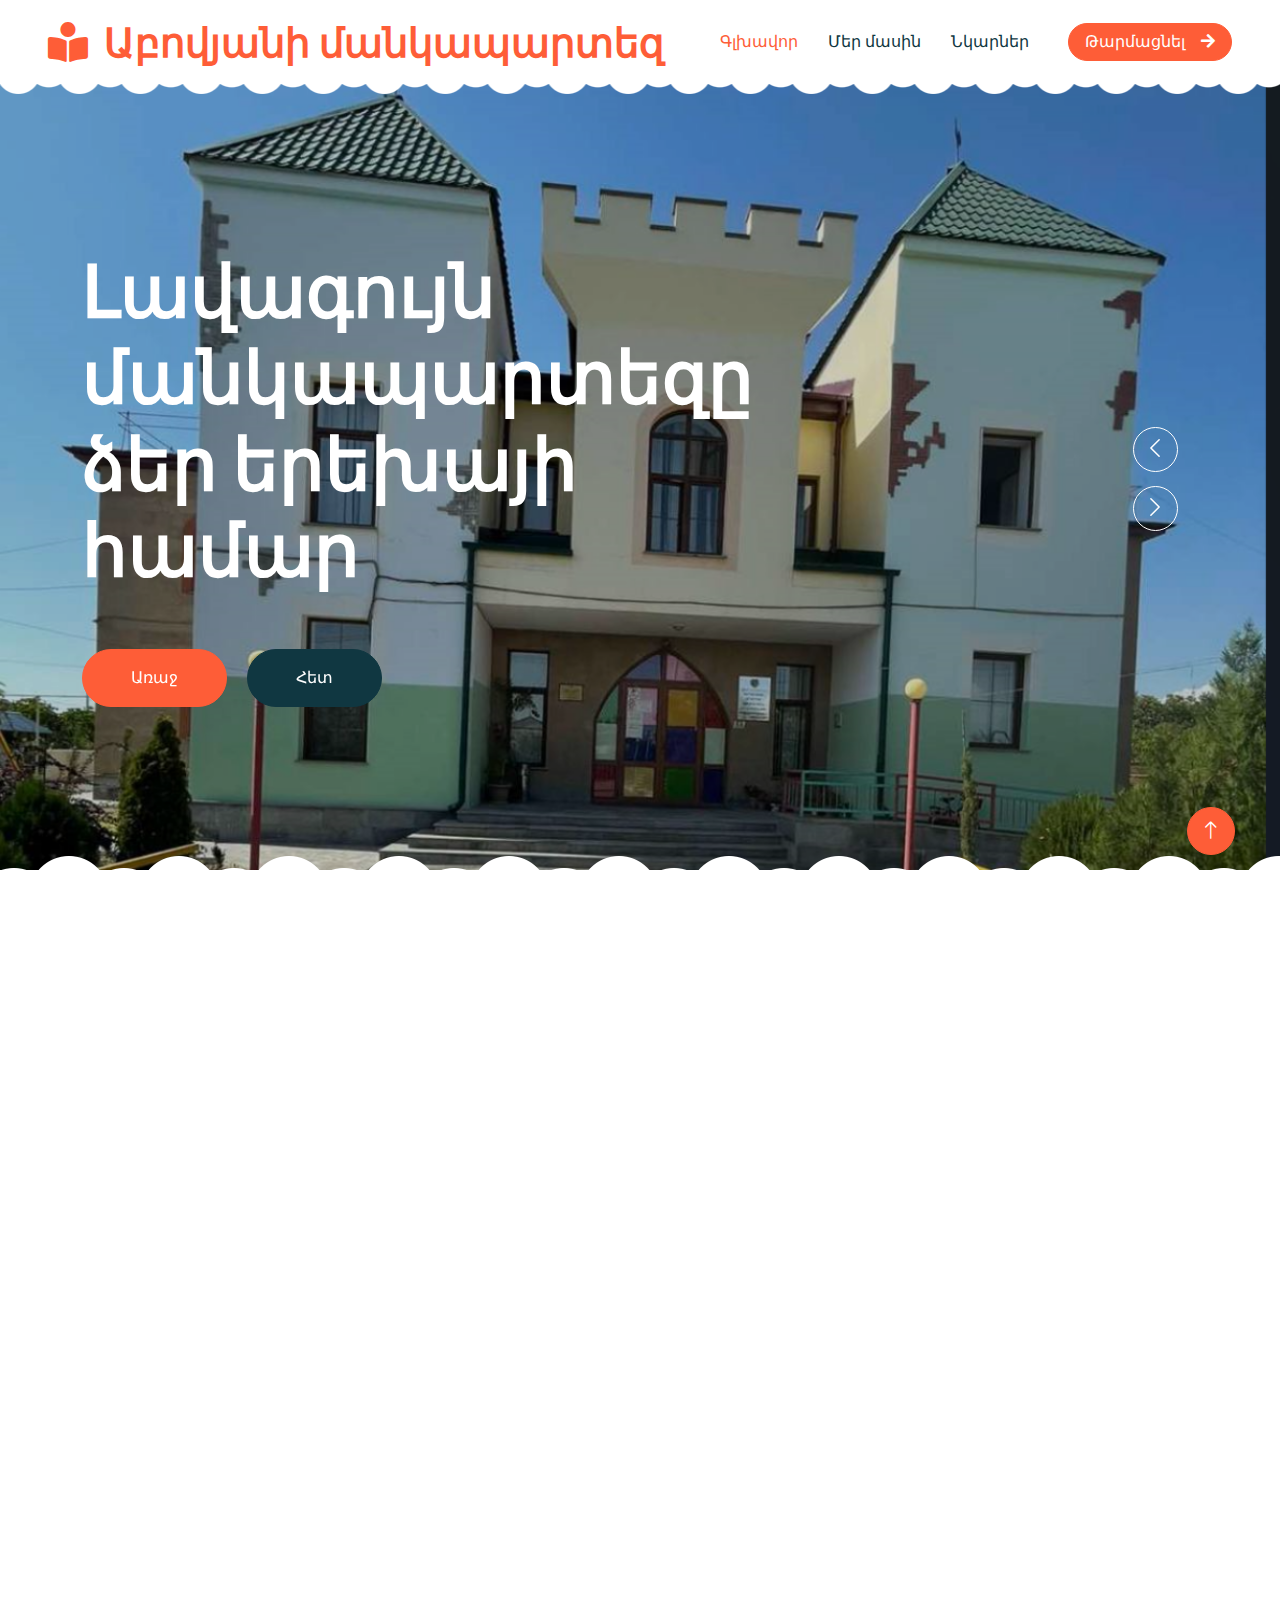
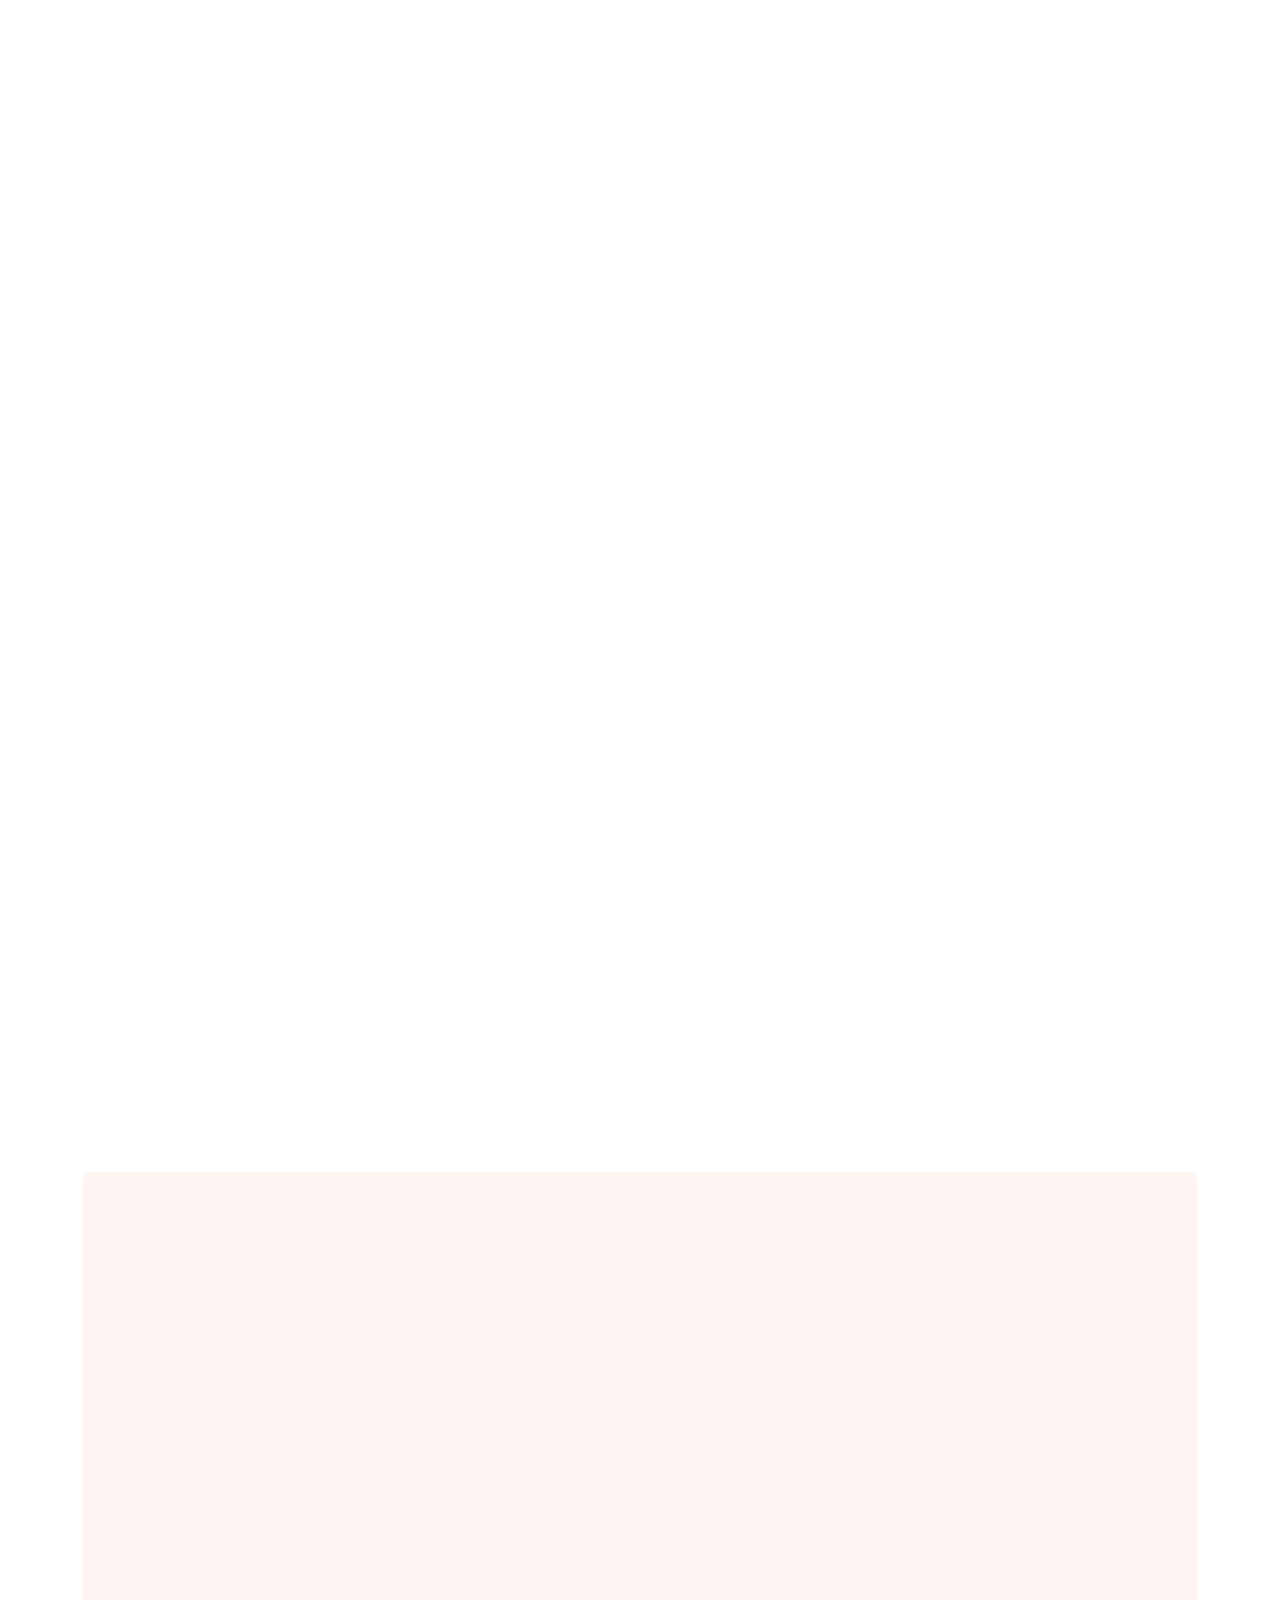
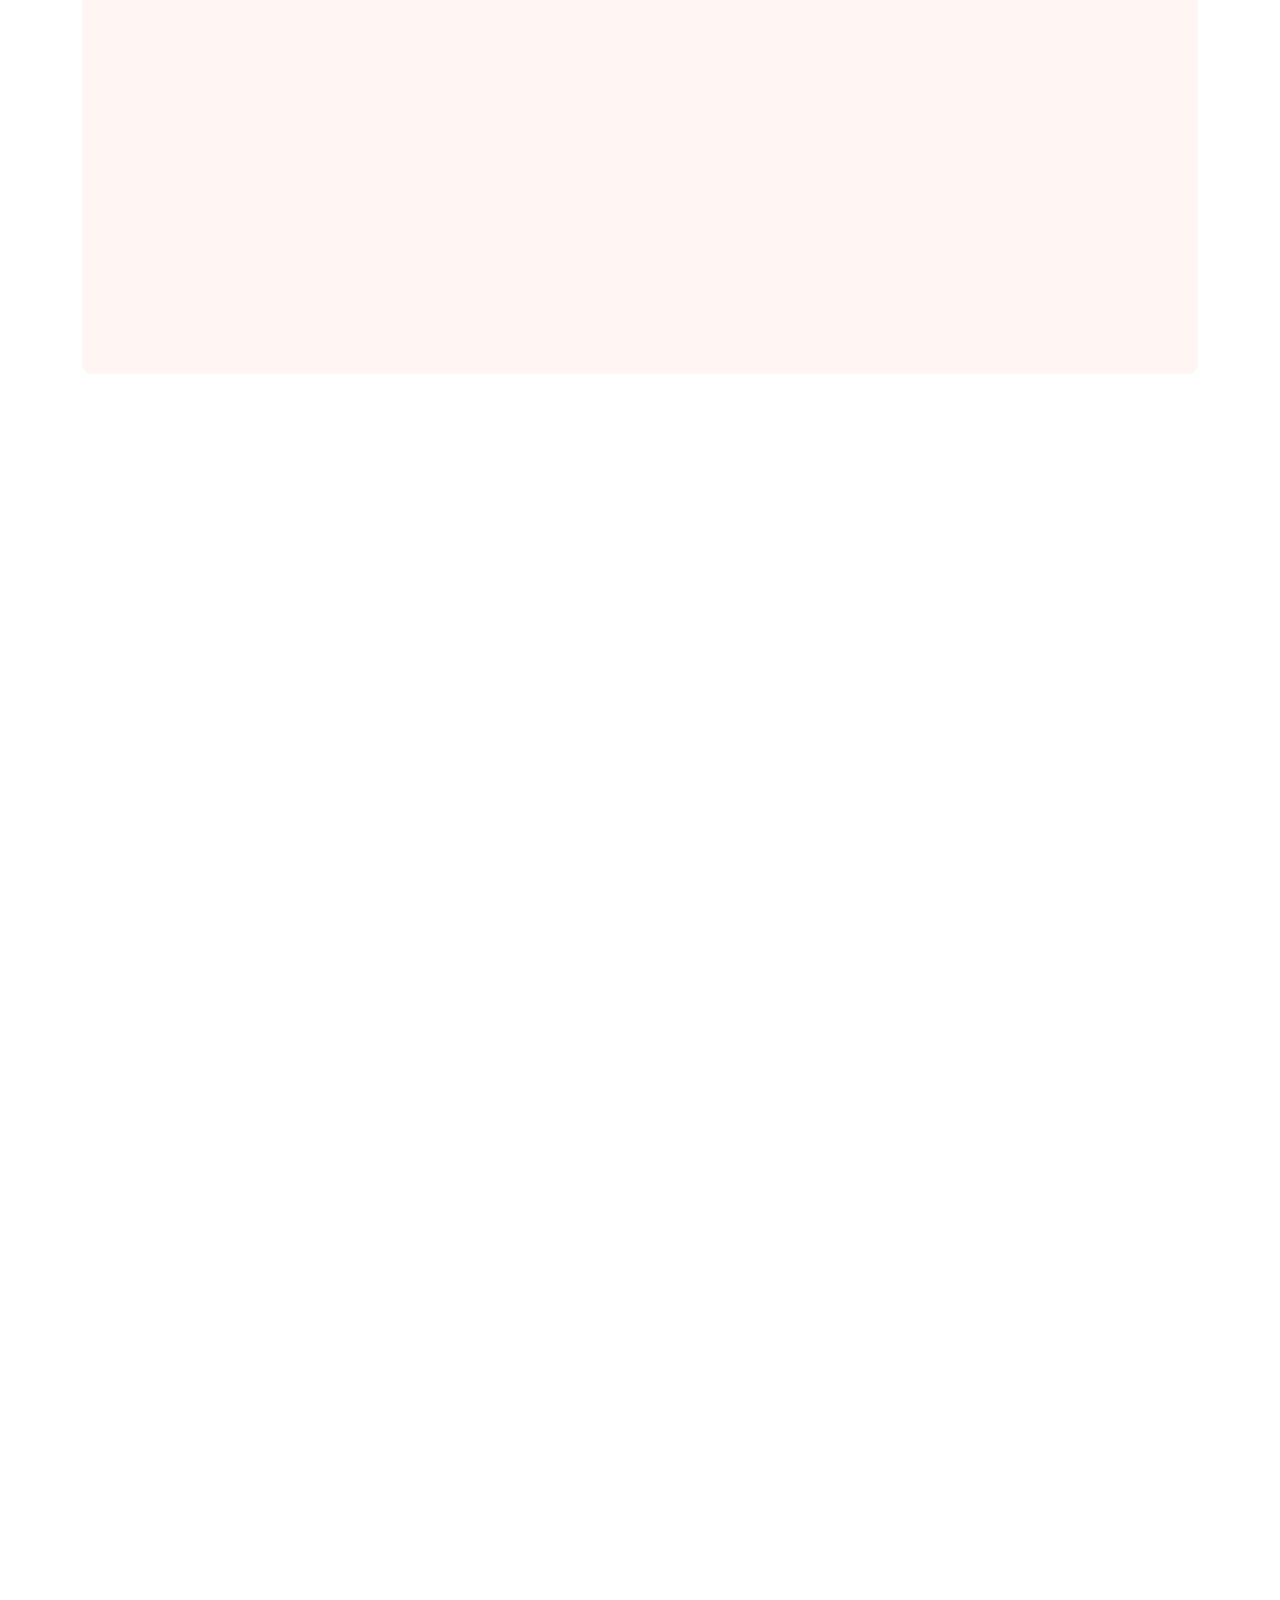
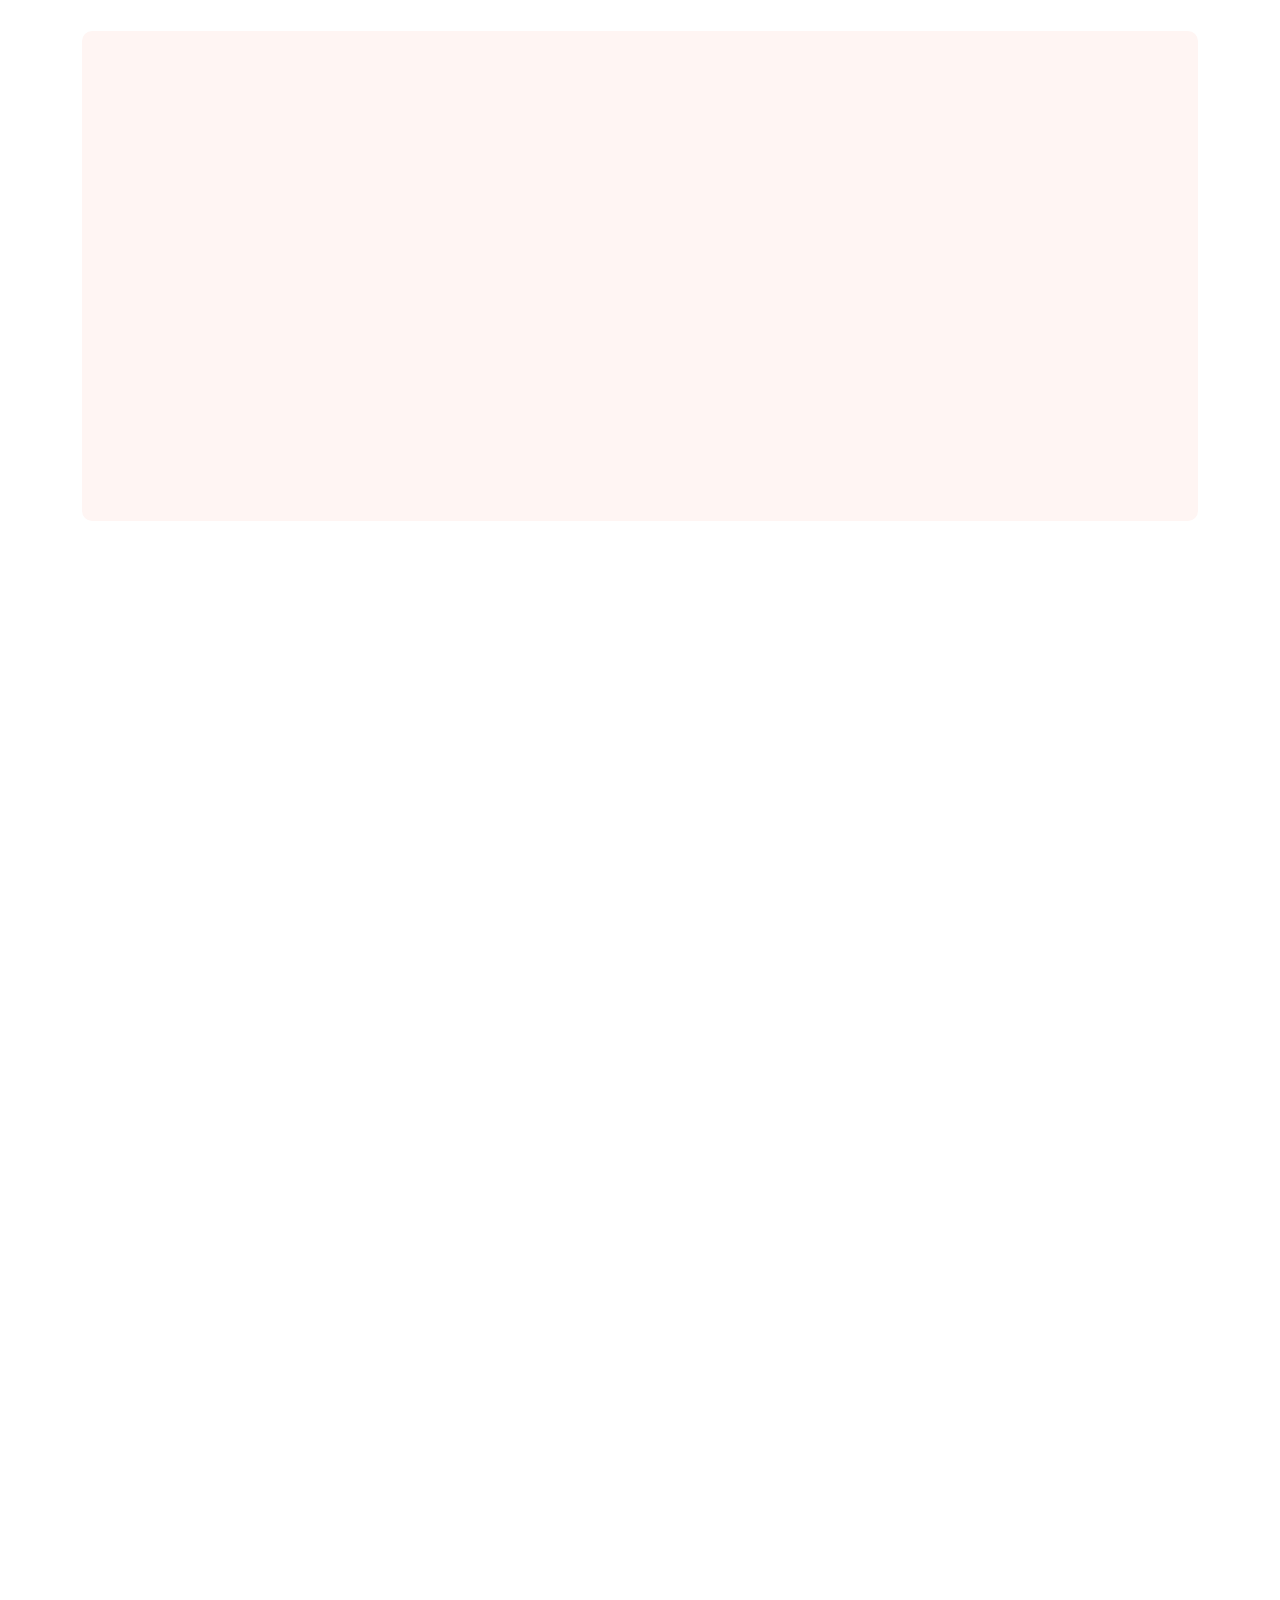
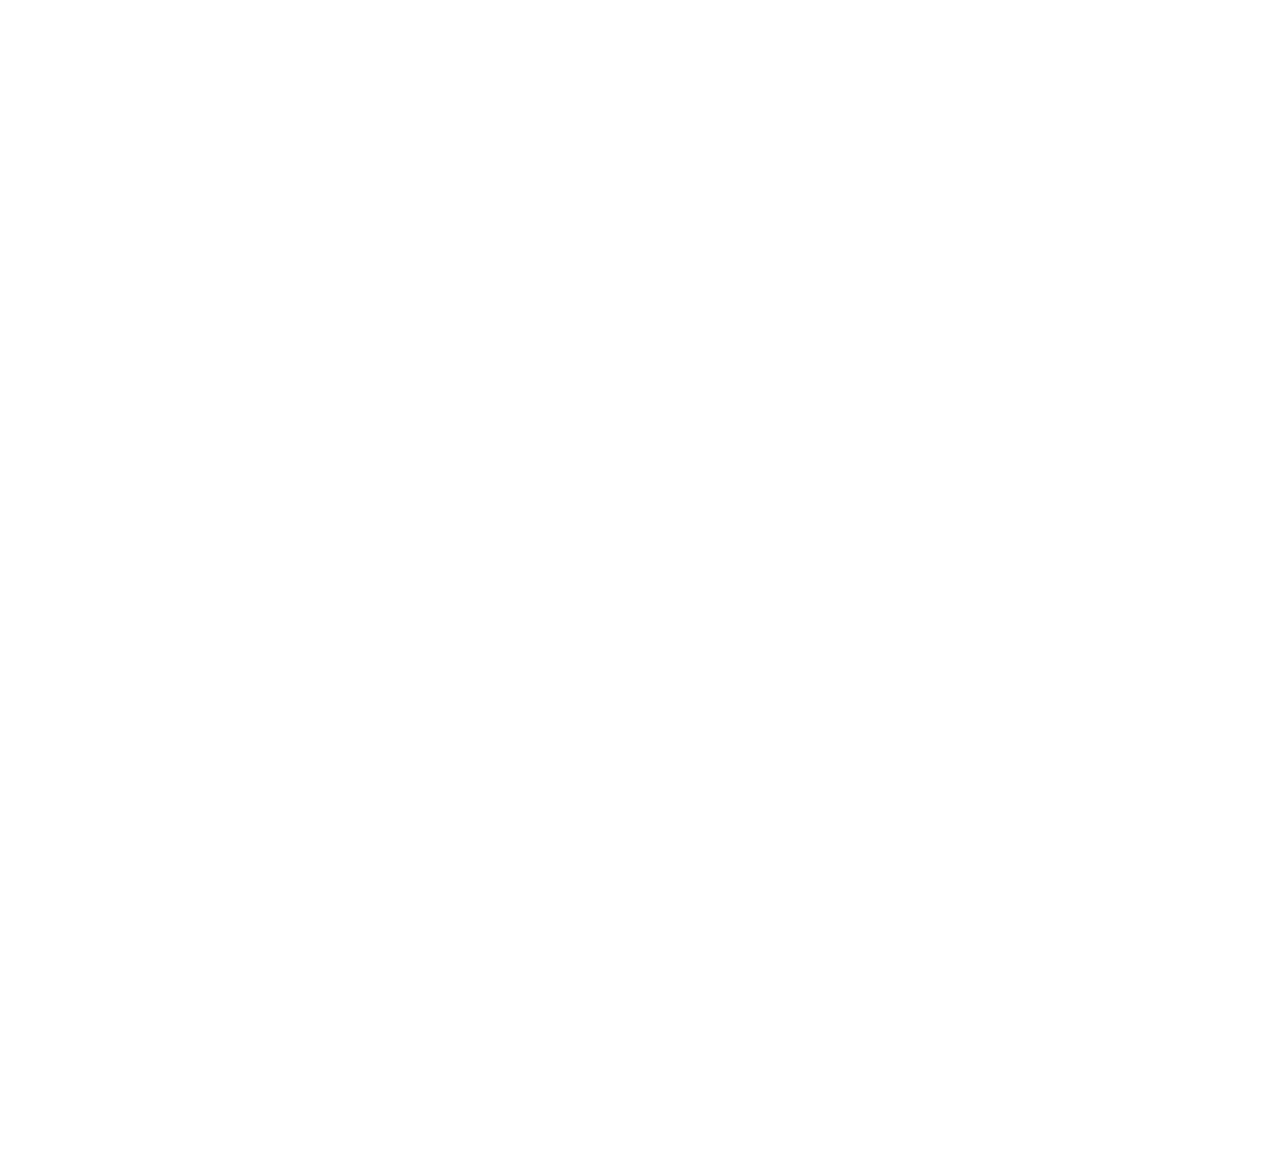
==== index.html @ fd216788 "abovyankindergarden" ====
<!DOCTYPE html>
<html lang="en">

<head>
    <meta charset="utf-8">
    <title>Գ.Աբովյանի մանկապարտեզ</title>
    <link rel="icon" href="./img/logo.jpg">
    <meta content="width=device-width, initial-scale=1.0" name="viewport">
    <meta content="" name="keywords">
    <meta content="" name="description">

    <!-- Favicon -->
    <link href="img/favicon.ico" rel="icon">

    <!-- Google Web Fonts -->
    <link rel="preconnect" href="https://fonts.googleapis.com">
    <link rel="preconnect" href="https://fonts.gstatic.com" crossorigin>
    <link href="https://fonts.googleapis.com/css2?family=Heebo:wght@400;500;600&family=Inter:wght@600&family=Lobster+Two:wght@700&display=swap" rel="stylesheet">
    
    <!-- Icon Font Stylesheet -->
    <link href="https://cdnjs.cloudflare.com/ajax/libs/font-awesome/5.10.0/css/all.min.css" rel="stylesheet">
    <link href="https://cdn.jsdelivr.net/npm/bootstrap-icons@1.4.1/font/bootstrap-icons.css" rel="stylesheet">

    <!-- Libraries Stylesheet -->
    <link href="lib/animate/animate.min.css" rel="stylesheet">
    <link href="lib/owlcarousel/assets/owl.carousel.min.css" rel="stylesheet">

    <!-- Customized Bootstrap Stylesheet -->
    <link href="css/bootstrap.min.css" rel="stylesheet">

    <!-- Template Stylesheet -->
    <link href="css/style.css" rel="stylesheet">
</head>

<body>
    <div class="container-xxl bg-white p-0">
        <!-- Spinner Start -->
        <div id="spinner" class="show bg-white position-fixed translate-middle w-100 vh-100 top-50 start-50 d-flex align-items-center justify-content-center">
            <div class="spinner-border text-primary" style="width: 3rem; height: 3rem;" role="status">
                <span class="sr-only">Loading...</span>
            </div>
        </div>
        <!-- Spinner End -->


        <!-- Navbar Start -->
        <nav class="navbar navbar-expand-lg bg-white navbar-light sticky-top px-4 px-lg-5 py-lg-0">
            <a href="index.html" class="navbar-brand">
                <h1 class="m-0 text-primary"><i class="fa fa-book-reader me-3"></i>Աբովյանի մանկապարտեզ</h1>
            </a>
            <button type="button" class="navbar-toggler" data-bs-toggle="collapse" data-bs-target="#navbarCollapse">
                <span class="navbar-toggler-icon"></span>
            </button>
            <div class="collapse navbar-collapse" id="navbarCollapse">
                <div class="navbar-nav mx-auto">
                    <a href="index.html" class="nav-item nav-link active">Գլխավոր</a>
                    <a href="about.html" class="nav-item nav-link">Մեր մասին</a>
                    <a href="classes.html" class="nav-item nav-link">Նկարներ</a>
                    
                   
                </div>
                <a href="" class="btn btn-primary rounded-pill px-3 d-none d-lg-block">Թարմացնել<i class="fa fa-arrow-right ms-3"></i></a>
            </div>
        </nav>
        <!-- Navbar End -->


        <!-- Carousel Start -->
        <div class="container-fluid p-0 mb-5">
            <div class="owl-carousel header-carousel position-relative">
                <div class="owl-carousel-item position-relative">
                    <img class="img-fluid" src="./img/glxavor.png" alt="մանկապարտեզ">
                    <div class="position-absolute top-0 start-0 w-100 h-100 d-flex align-items-center" style="background: rgba(0, 0, 0, .2);">
                        <div class="container">
                            <div class="row justify-content-start">
                                <div class="col-10 col-lg-8">
                                    <h1 class="display-2 text-white animated slideInDown mb-4">Լավագույն մանկապարտեզը ձեր երեխայի համար</h1>
                                    <p class="fs-5 fw-medium text-white mb-4 pb-2"></p>
                                    <a href="" class="btn btn-primary rounded-pill py-sm-3 px-sm-5 me-3 animated slideInLeft">Առաջ</a>
                                    <a href="" class="btn btn-dark rounded-pill py-sm-3 px-sm-5 animated slideInRight">Հետ</a>
                                </div>
                            </div>
                        </div>
                    </div>
                </div>
                <div class="owl-carousel-item position-relative">
                    <img class="img-fluid" src="./img/Screenshot 2024-11-29 175710.png" alt="պարտեզ">
                    <div class="position-absolute top-0 start-0 w-100 h-100 d-flex align-items-center" style="background: rgba(0, 0, 0, .2);">
                        <div class="container">
                            <div class="row justify-content-start">
                                <div class="col-10 col-lg-8">
                                    <h1 class="display-2 text-white animated slideInDown mb-4">Ստեղծեք ավելի պայծառ ապագա ձեր երեխայի համար</h1>
                                    <p class="fs-5 fw-medium text-white mb-4 pb-2"></p>
                                    <a href="" class="btn btn-primary rounded-pill py-sm-3 px-sm-5 me-3 animated slideInLeft">Առաջ</a>
                                    <a href="" class="btn btn-dark rounded-pill py-sm-3 px-sm-5 animated slideInRight">Հետ</a>
                                </div>
                            </div>
                        </div>
                    </div>
                </div>
            </div>
        </div>
        <!-- Carousel End -->


        <!-- Facilities Start -->
        <div class="container-xxl py-5">
            <div class="container">
                <div class="text-center mx-auto mb-5 wow fadeInUp" data-wow-delay="0.1s" style="max-width: 600px;">
                    <h1 class="mb-3">Մանկապարտեզի Ստեղծագործական աշխարհը</h1>
                    <p>Մեր մանկապարտեզում ամեն օր հետաքրքիր և դինամիկ զբաղմունքներ են կազմակերպվում երեխաների զարգացման համար։ Մենք առաջարկում ենք բազմազան ծրագրեր, որոնք ներառում են խաղեր, ստեղծագործական աշխատանքներ, երաժշտություն, պար և այլ ճանաչողական գործողություններ։ Ամեն երեխա կարող է գտնել իր սիրած զբաղմունքը՝ զարգացնելով սոցիալական, լեզվաբառարանական, տրամաբանական և ֆիզիկական հմտությունները:

                        Բացի այդ, մենք մեծ ուշադրություն ենք դարձնում թիմային աշխատանքին, որտեղ երեխաները կարող են սովորել համագործակցել և կիսվել իրար հետ։ Մանկապարտեզի շենքը հարմարեցված է այնպիսին, որ երեխաները կարող են ազատորեն խաղալ, ուսումնասիրել և ստեղծագործել՝ ապահով ու հարմարավետ միջավայրում:
                        
                        Ամեն շաբաթ կազմակերպվում են նաև տոնակատարություններ և թեմատիկ միջոցառումներ, որոնք օգնում են երեխաներին բացահայտել իրենց տաղանդները և ձեռք բերել նոր հմտություններ: </p>
                </div>
                <div class="row g-4">
                    <div class="col-lg-3 col-sm-6 wow fadeInUp" data-wow-delay="0.1s">
                        <div class="facility-item">
                            <!-- <div class="facility-icon bg-primary">
                                <span class="bg-primary"></span>
                                <i class="fa fa-bus-alt fa-3x text-primary"></i>
                                <span class="bg-primary"></span>
                            </div> -->
                            <div class="facility-text bg-primary">
                                <h3 class="text-primary mb-3">Զարգացնող խաղեր</h3>
                                <p class="mb-0">Մանկապարտեզում զարգացնող խաղերը կարևոր դեր ունեն երեխաների ճանաչողական, սոցիալական և ֆիզիկական հմտությունների զարգացման մեջ: Այս խաղերը խթանում են երևակայությունը</p>
                            </div>
                        </div>
                    </div>
                    <div class="col-lg-3 col-sm-6 wow fadeInUp" data-wow-delay="0.3s">
                        <div class="facility-item">
                            <!-- <div class="facility-icon bg-success">
                                <span class="bg-success"></span>
                                <i class="fa fa-futbol fa-3x text-success"></i>
                                <span class="bg-success"></span>
                            </div> -->
                            <div class="facility-text bg-success">
                                <h3 class="text-success mb-3">Ստեղծագործ</h3>
                                <p class="mb-0">Ստեղծագործական խաղերը,
                                     որոնք ներառում են նկարչություն, մոդելավորում և
                                      երաժշտություն, նպաստում են երեխայի անհատականության 
                                      զարգացմանը</p>
                            </div>
                        </div>
                    </div>
                    <div class="col-lg-3 col-sm-6 wow fadeInUp" data-wow-delay="0.5s">
                        <div class="facility-item">
                            <!-- <div class="facility-icon bg-warning">
                                <span class="bg-warning"></span>
                                <i class="fa fa-home fa-3x text-warning"></i>
                                <span class="bg-warning"></span>
                            </div> -->
                            <div class="facility-text bg-warning">
                                <h3 class="text-warning mb-3">Երգ</h3>
                                <p class="mb-0">Երաժշտությունը հնարավորություն է տալիս զարգացնելու երաժշտական զգացումներն ու ռիթմի զգացողությունը։Այս խաղերը նպաստում են լսողական հմտությունների զարգացմանը</p>
                            </div>
                        </div>
                    </div>
                    <div class="col-lg-3 col-sm-6 wow fadeInUp" data-wow-delay="0.7s">
                        <div class="facility-item">
                            <!-- <div class="facility-icon bg-info">
                                <span class="bg-info"></span>
                                <i class="fa fa-chalkboard-teacher fa-3x text-info"></i>
                                <span class="bg-info"></span>
                            </div> -->
                            <div class="facility-text bg-info">
                                <h3 class="text-info mb-3">Պար</h3>
                                <p class="mb-0"> Պարերը նպաստում են երեխայի ֆիզիկական զարգացմանը, ինչպես նաև բարձրացնում են ինքնավստահությունը ու բարելավում նրա սոցիալական հմտությունները՝ թիմում աշխատելու և խմբում համագործակցելու միջոցով։</p>
                            </div>
                        </div>
                    </div>
                </div>
            </div>
        </div>
        <!-- Facilities End -->


        <!-- About Start -->
        <div class="container-xxl py-5">
            <div class="container">
                <div class="row g-5 align-items-center">
                    <div class="col-lg-6 wow fadeInUp" data-wow-delay="0.1s">
                        <h1 class="mb-4">Միջոցառումները մեր պարտեզում</h1>
                        <p>Մեր մանկապարտեզում միջոցառումները կազմակերպվում են իհարկե, երեխաների հետաքրքրությունները և տարիքը հաշվի առնելով, որպեսզի յուրաքանչյուր երեխա կարողանա լիարժեք մասնակցել և վայելել: Կազմակերպվում են տարբեր թեմատիկ տոնակատարություններ, խաղեր, պարեր ու ներկայացումներ, որոնք ստանում են ինտերակտիվ և ուսուցողական բնույթ։</p>
                        <p class="mb-4">Միջոցառումները հաճախ ունենում են պատրաստողական փուլ, որտեղ երեխաները նախապատրաստվում են՝ դաստիարակների օգնությամբ սովորելով նոր երգեր, պարի քայլեր կամ ներկայացման մասեր։ Պատրաստման ընթացքում դրվում է ստեղծագործական մոտեցում, որպեսզի երեխաները վստահությամբ մասնակցեն և էլ ավելի զարգացնեն իրենց հմտությունները։

                            Մանկապարտեզի միջոցառումները հաճախ ունենում են ընտանիքի անդամների մասնակցություն, ինչը դարձնում է դրանք ավելի տոնական ու հիշարժան՝ ամրապնդելով մանկապարտեզի և ընտանիքի կապերը։</p>
                        <div class="row g-4 align-items-center">
                            <div class="col-sm-6">
                                <a class="btn btn-primary rounded-pill py-3 px-5" href="">Սկիզբ</a>
                            </div>
                            <div class="col-sm-6">
                                <div class="d-flex align-items-center">
                                    <img class="rounded-circle flex-shrink-0" src="./img/eva.png" alt="" style="width: 45px; height: 45px;">
                                    <div class="ms-3">
                                        <h6 class="text-primary mb-1">Եվգենյա Հովհաննիսյան</h6>
                                        <small>ՏՆՕՐԵՆ</small>
                                    </div>
                                </div>
                            </div>
                        </div>
                    </div>
                    <div class="col-lg-6 about-img wow fadeInUp" data-wow-delay="0.5s">
                        <div class="row">
                            <div class="col-12 text-center">
                                <img class="img-fluid w-75 rounded-circle bg-light p-3" src="./img/glx.jpg" alt="">
                            </div>
                            <div class="col-6 text-start" style="margin-top: -150px;">
                                <img class="img-fluid w-100 rounded-circle bg-light p-3" src="./img/slide6.jpg" alt="">
                            </div>
                            <div class="col-6 text-end" style="margin-top: -150px;">
                                <img class="img-fluid w-100 rounded-circle bg-light p-3" src="./img/slideik.jpg" alt="">
                            </div>
                        </div>
                    </div>
                </div>
            </div>
        </div>
        <!-- About End -->


        <!-- Call To Action Start -->
        <div class="container-xxl py-5">
            <div class="container">
                <div class="bg-light rounded">
                    <div class="row g-0">
                        <div class="col-lg-6 wow fadeIn" data-wow-delay="0.1s" style="min-height: 400px;">
                            <div class="position-relative h-100">
                                <img class="position-absolute w-100 h-100 rounded" src="./img/Տնօրեն.jpg" style="object-fit: cover;">
                            </div>
                        </div>
                        <div class="col-lg-6 wow fadeIn" data-wow-delay="0.5s">
                            <div class="h-100 d-flex flex-column justify-content-center p-5">
                                <h1 class="mb-4">Տնօրենի ուղերձ</h1>
                                <p class="mb-4">Հարգելի ծնողներ և սիրելի փոքրիկներ,

                                         Բարի գալուստ մեր մանկապարտեզ! Մենք չափազանց ուրախ ենք, 
                                         որ կարող ենք լինել այն առաջին քայլի մի մասը, 
                                         որտեղ ձեր երեխաները ստանում են հիմք իրենց ամբողջական 
                                         զարգացման համար։ Մեր հիմնական նպատակը երեխայի
                                          անհատականության բացահայտումն ու նրա բնական
                                           կարողությունների զարգացումն է։ Մենք ցանկանում ենք,
                                           որ յուրաքանչյուր երեխա,ով հաճախում է մեր մանկապարտեզ,
                                           զգա սեր,հոգատարություն:
                                           
                                         Մեր դաստիարակները շարունակում են գործել մեծ նվիրումով,
                                          խնամքով և մեծագույն պատասխանատվությամբ՝ ստեղծելով 
                                          հարմարավետ, անվտանգ ու զարգացնող միջավայր, որտեղ
                                           երեխաները կարող են ազատորեն սովորել, խաղալ և արտահայտել իրենց։
                                            Մենք մեծ ուշադրություն ենք դարձնում նաև փոխադարձ հարգանքի և 
                                            համագործակցության զարգացմանը, որպեսզի ձեր երեխաները 
                                            կարողանան մեծանալ բարեհամբույր և սոցիալապես ակտիվ ։

                                         Վստահ ենք, որ մեր համագործակցությունը կստեղծի ամուր 
                                          հիմքեր ձեր երեխաների համար, և նրանք կաճեն լիարժեք, 
                                          երջանիկ և վստահ քայլերով։

                                            Շնորհակալություն, որ մեզ վստահեցիք։
                                </p>
                                <a class="btn btn-primary py-3 px-5" href="">Սկիզբ<i class="fa fa-arrow-right ms-2"></i></a>
                            </div>
                        </div>
                    </div>
                </div>
            </div>
        </div>
        <!-- Call To Action End -->


        <!-- Classes Start -->
        <div class="container-xxl py-5">
            <div class="container">
                <div class="text-center mx-auto mb-5 wow fadeInUp" data-wow-delay="0.1s" style="max-width: 600px;">
                    <h1 class="mb-3">Աբովյանի մանկապարտեզի երեխաները</h1>
                    <p></p>
                </div>
                <div class="row g-4">
                    <div class="col-lg-4 col-md-6 wow fadeInUp" data-wow-delay="0.1s">
                        <div class="classes-item">
                            <div class="bg-light rounded-circle w-75 mx-auto p-3">
                                <img class="img-fluid rounded-circle" src="./img/1.jpg" alt="">
                            </div>
                            <div class="bg-light rounded p-4 pt-5 mt-n5">
                                <a class="d-block text-center h3 mt-3 mb-4" href=""></a>
                                <div class="d-flex align-items-center justify-content-between mb-4">
                                    <div class="d-flex align-items-center">
                                        <img class="rounded-circle flex-shrink-0" >
                                        <div class="ms-3">
                                            <h6 class="text-primary mb-1"></h6>
                                            <small></small>
                                        </div>
                                    </div>
                                    <span class="bg-primary text-white rounded-pill py-2 px-3" href=""></span>
                                </div>
                                <div class="row g-1">
                                    <div class="col-4">
                                        <div class="border-top border-3 border-primary pt-2">
                                            <h6 class="text-primary mb-1"></h6>
                                            <small></small>
                                        </div>
                                    </div>
                                    <div class="col-4">
                                        <div class="border-top border-3 border-success pt-2">
                                            <h6 class="text-success mb-1"></h6>
                                            <small></small>
                                        </div>
                                    </div>
                                    <div class="col-4">
                                        <div class="border-top border-3 border-warning pt-2">
                                            <h6 class="text-warning mb-1"></h6>
                                            <small></small>
                                        </div>
                                    </div>
                                </div>
                            </div>
                        </div>
                    </div>
                    <div class="col-lg-4 col-md-6 wow fadeInUp" data-wow-delay="0.3s">
                        <div class="classes-item">
                            <div class="bg-light rounded-circle w-75 mx-auto p-3">
                                <img class="img-fluid rounded-circle" src="./img/2.jpg" alt="">
                            </div>
                            <div class="bg-light rounded p-4 pt-5 mt-n5">
                                <a class="d-block text-center h3 mt-3 mb-4" href=""></a>
                                <div class="d-flex align-items-center justify-content-between mb-4">
                                    <div class="d-flex align-items-center">
                                        <img class="rounded-circle flex-shrink-0" >
                                        <div class="ms-3">
                                            <h6 class="text-primary mb-1"></h6>
                                            <small></small>
                                        </div>
                                    </div>
                                    <span class="bg-primary text-white rounded-pill py-2 px-3" href=""></span>
                                </div>
                                <div class="row g-1">
                                    <div class="col-4">
                                        <div class="border-top border-3 border-primary pt-2">
                                            <h6 class="text-primary mb-1"></h6>
                                            <small></small>
                                        </div>
                                    </div>
                                    <div class="col-4">
                                        <div class="border-top border-3 border-success pt-2">
                                            <h6 class="text-success mb-1"></h6>
                                            <small></small>
                                        </div>
                                    </div>
                                    <div class="col-4">
                                        <div class="border-top border-3 border-warning pt-2">
                                            <h6 class="text-warning mb-1"></h6>
                                            <small></small>
                                        </div>
                                    </div>
                                </div>
                            </div>
                        </div>
                    </div>
                    <div class="col-lg-4 col-md-6 wow fadeInUp" data-wow-delay="0.5s">
                        <div class="classes-item">
                            <div class="bg-light rounded-circle w-75 mx-auto p-3">
                                <img class="img-fluid rounded-circle" src="./img/3.jpg" alt="">
                            </div>
                            <div class="bg-light rounded p-4 pt-5 mt-n5">
                                <a class="d-block text-center h3 mt-3 mb-4" href=""></a>
                                <div class="d-flex align-items-center justify-content-between mb-4">
                                    <div class="d-flex align-items-center">
                                        <img class="rounded-circle flex-shrink-0">
                                        <div class="ms-3">
                                            <h6 class="text-primary mb-1"></h6>
                                            <small></small>
                                        </div>
                                    </div>
                                    <span class="bg-primary text-white rounded-pill py-2 px-3" href=""></span>
                                </div>
                                <div class="row g-1">
                                    <div class="col-4">
                                        <div class="border-top border-3 border-primary pt-2">
                                            <h6 class="text-primary mb-1"></h6>
                                            <small></small>
                                        </div>
                                    </div>
                                    <div class="col-4">
                                        <div class="border-top border-3 border-success pt-2">
                                            <h6 class="text-success mb-1"></h6>
                                            <small></small>
                                        </div>
                                    </div>
                                    <div class="col-4">
                                        <div class="border-top border-3 border-warning pt-2">
                                            <h6 class="text-warning mb-1"></h6>
                                            <small></small>
                                        </div>
                                    </div>
                                </div>
                            </div>
                        </div>
                    </div>
                    <div class="col-lg-4 col-md-6 wow fadeInUp" data-wow-delay="0.1s">
                        <div class="classes-item">
                            <div class="bg-light rounded-circle w-75 mx-auto p-3">
                                <img class="img-fluid rounded-circle" src="./img/երեղա2.jpg" alt="">
                            </div>
                            <div class="bg-light rounded p-4 pt-5 mt-n5">
                                <a class="d-block text-center h3 mt-3 mb-4" href=""></a>
                                <div class="d-flex align-items-center justify-content-between mb-4">
                                    <div class="d-flex align-items-center">
                                        <img class="rounded-circle flex-shrink-0" >
                                        <div class="ms-3">
                                            <h6 class="text-primary mb-1"></h6>
                                            <small></small>
                                        </div>
                                    </div>
                                    <span class="bg-primary text-white rounded-pill py-2 px-3" href=""></span>
                                </div>
                                <div class="row g-1">
                                    <div class="col-4">
                                        <div class="border-top border-3 border-primary pt-2">
                                            <h6 class="text-primary mb-1"></h6>
                                            <small></small>
                                        </div>
                                    </div>
                                    <div class="col-4">
                                        <div class="border-top border-3 border-success pt-2">
                                            <h6 class="text-success mb-1"></h6>
                                            <small></small>
                                        </div>
                                    </div>
                                    <div class="col-4">
                                        <div class="border-top border-3 border-warning pt-2">
                                            <h6 class="text-warning mb-1"></h6>
                                            <small></small>
                                        </div>
                                    </div>
                                </div>
                            </div>
                        </div>
                    </div>
                    <div class="col-lg-4 col-md-6 wow fadeInUp" data-wow-delay="0.3s">
                        <div class="classes-item">
                            <div class="bg-light rounded-circle w-75 mx-auto p-3">
                                <img class="img-fluid rounded-circle" src="./img/հակոբ.jpg" alt="">
                            </div>
                            <div class="bg-light rounded p-4 pt-5 mt-n5">
                                <a class="d-block text-center h3 mt-3 mb-4" href=""></a>
                                <div class="d-flex align-items-center justify-content-between mb-4">
                                    <div class="d-flex align-items-center">
                                        <img class="rounded-circle flex-shrink-0" >
                                        <div class="ms-3">
                                            <h6 class="text-primary mb-1"></h6>
                                            <small></small>
                                        </div>
                                    </div>
                                    <span class="bg-primary text-white rounded-pill py-2 px-3" href=""></span>
                                </div>
                                <div class="row g-1">
                                    <div class="col-4">
                                        <div class="border-top border-3 border-primary pt-2">
                                            <h6 class="text-primary mb-1"></h6>
                                            <small></small>
                                        </div>
                                    </div>
                                    <div class="col-4">
                                        <div class="border-top border-3 border-success pt-2">
                                            <h6 class="text-success mb-1"></h6>
                                            <small></small>
                                        </div>
                                    </div>
                                    <div class="col-4">
                                        <div class="border-top border-3 border-warning pt-2">
                                            <h6 class="text-warning mb-1"></h6>
                                            <small></small>
                                        </div>
                                    </div>
                                </div>
                            </div>
                        </div>
                    </div>
                    <div class="col-lg-4 col-md-6 wow fadeInUp" data-wow-delay="0.5s">
                        <div class="classes-item">
                            <div class="bg-light rounded-circle w-75 mx-auto p-3">
                                <img class="img-fluid rounded-circle" src="./img/եռեղա1.jpg" alt="">
                            </div>
                            <div class="bg-light rounded p-4 pt-5 mt-n5">
                                <a class="d-block text-center h3 mt-3 mb-4" href=""></a>
                                <div class="d-flex align-items-center justify-content-between mb-4">
                                    <div class="d-flex align-items-center">
                                        <img class="rounded-circle flex-shrink-0" >
                                        <div class="ms-3">
                                            <h6 class="text-primary mb-1"></h6>
                                            <small></small>
                                        </div>
                                    </div>
                                    <span class="bg-primary text-white rounded-pill py-2 px-3" href=""></span>
                                </div>
                                <div class="row g-1">
                                    <div class="col-4">
                                        <div class="border-top border-3 border-primary pt-2">
                                            <h6 class="text-primary mb-1"></h6>
                                            <small></small>
                                        </div>
                                    </div>
                                    <div class="col-4">
                                        <div class="border-top border-3 border-success pt-2">
                                            <h6 class="text-success mb-1"></h6>
                                            <small></small>
                                        </div>
                                    </div>
                                    <div class="col-4">
                                        <div class="border-top border-3 border-warning pt-2">
                                            <h6 class="text-warning mb-1"></h6>
                                            <small></small>
                                        </div>
                                    </div>
                                </div>
                            </div>
                        </div>
                    </div>
                </div>
            </div>
        </div>
        <!-- Classes End -->


        <!-- Appointment Start -->
        <div class="container-xxl py-5">
            <div class="container">
                <div class="bg-light rounded">
                    <div class="row g-0">
                        <div class="col-lg-6 wow fadeIn" data-wow-delay="0.1s">
                            <div class="h-100 d-flex flex-column justify-content-center p-5">
                                <h1 class="mb-4">Կապ մեզ հետ</h1>
                                <form>
                                    <div class="row g-3">
                                        <div class="col-sm-6">
                                            <div class="form-floating">
                                                <input type="text" class="form-control border-0" id="gname" placeholder="Gurdian Name">
                                                <label for="gname">ծնողի անուն ազգանուն</label>
                                            </div>
                                        </div>
                                        <div class="col-sm-6">
                                            <div class="form-floating">
                                                <input type="email" class="form-control border-0" id="gmail" placeholder="Gurdian Email">
                                                <label for="gmail">Email</label>
                                            </div>
                                        </div>
                                        <div class="col-sm-6">
                                            <div class="form-floating">
                                                <input type="text" class="form-control border-0" id="cname" placeholder="Child Name">
                                                <label for="cname">երեխայի անուն</label>
                                            </div>
                                        </div>
                                        <div class="col-sm-6">
                                            <div class="form-floating">
                                                <input type="text" class="form-control border-0" id="cage" placeholder="Child Age">
                                                <label for="cage">երեխայի տարիքը</label>
                                            </div>
                                        </div>
                                        <div class="col-12">
                                            <div class="form-floating">
                                                <textarea class="form-control border-0" placeholder="Leave a message here" id="message" style="height: 100px"></textarea>
                                                <label for="message">նամակ</label>
                                            </div>
                                        </div>
                                        <div class="col-12">
                                            <button class="btn btn-primary w-100 py-3" type="submit">Ուղարկել</button>
                                        </div>
                                    </div>
                                </form>
                            </div>
                        </div>
                        <div class="col-lg-6 wow fadeIn" data-wow-delay="0.5s" style="min-height: 400px;">
                            <div class="position-relative h-100">
                                <img class="position-absolute w-100 h-100 rounded" src="img/appointment.jpg" style="object-fit: cover;">
                            </div>
                        </div>
                    </div>
                </div>
            </div>
        </div>
        <!-- Appointment End -->


        <!-- Team Start -->
        <div class="container-xxl py-5">
            <div class="container">
                <div class="text-center mx-auto mb-5 wow fadeInUp" data-wow-delay="0.1s" style="max-width: 600px;">
                    <h1 class="mb-3">Խմբեր</h1>
                    <p></p>
                </div>
                <div class="row g-4">
                    <div class="col-lg-4 col-md-6 wow fadeInUp" data-wow-delay="0.1s">
                        <div class="team-item position-relative">
                            <img class="img-fluid rounded-circle w-75" src="./img/img1.jpg" alt="">
                            <div class="team-text">
                                <h3>ՄԵՂՈՒՆԵՐ</h3>
                                <p>Կրտսեր 2-րդ խումբ</p>
                                <div class="d-flex align-items-center">
                                    <!-- <a class="btn btn-square btn-primary mx-1" href=""><i class="fab fa-facebook-f"></i></a>
                                    <a class="btn btn-square btn-primary  mx-1" href=""><i class="fab fa-twitter"></i></a>
                                    <a class="btn btn-square btn-primary  mx-1" href=""><i class="fab fa-instagram"></i></a> -->
                                </div>
                            </div>
                        </div>
                    </div>
                    <div class="col-lg-4 col-md-6 wow fadeInUp" data-wow-delay="0.3s">
                        <div class="team-item position-relative">
                            <img class="img-fluid rounded-circle w-75" src="./img/img2.jpg" alt="">
                            <div class="team-text">
                                <h3>ԹԻԹԵՌՆԻԿՆԵՐ</h3>
                                <p>Միջին խումբ</p>
                                <div class="d-flex align-items-center">
                                    
                                </div>
                            </div>
                        </div>
                    </div>
                    <div class="col-lg-4 col-md-6 wow fadeInUp" data-wow-delay="0.5s">
                        <div class="team-item position-relative">
                            <img class="img-fluid rounded-circle w-75" src="./img/scientist (1).png" alt="">
                            <div class="team-text">
                                <h3>ԳԻՏՈՒՆԻԿՆԵՐ</h3>
                                <p>Ավագ խումբ</p>
                                <div class="d-flex align-items-center">
                                    <!-- <a class="btn btn-square btn-primary mx-1" href=""><i class="fab fa-facebook-f"></i></a>
                                    <a class="btn btn-square btn-primary  mx-1" href=""><i class="fab fa-twitter"></i></a>
                                    <a class="btn btn-square btn-primary  mx-1" href=""><i class="fab fa-instagram"></i></a> -->
                                </div>
                            </div>
                        </div>
                    </div>
                </div>
            </div>
        </div>
        <!-- Team End -->


        <!-- Testimonial Start -->
        <div class="container-xxl py-5">
            <div class="container">
                <div class="text-center mx-auto mb-5 wow fadeInUp" data-wow-delay="0.1s" style="max-width: 600px;">
                    <h1 class="mb-3">Ծնողների կարծիքները </h1>
                    <p>Մեզ համար շատ կարևոր է լսել մեր ծնողների կարծիքները մեր մանկապարտեզի մասին</p>
                </div>
                <div class="owl-carousel testimonial-carousel wow fadeInUp" data-wow-delay="0.1s">
                    <div class="testimonial-item bg-light rounded p-5">
                        <p class="fs-5">Երեխաս շատ  սիրով է գնում մանկապարտեզ, և դա ինձ համար լավագույն հաստատումն է, որ այստեղ իրեն սիրում և հոգ տանում են։ Դաստիարակները ոչ միայն կրթական գործընթացին են ուշադրություն դարձնում, այլև մշտապես խթանում են երեխայի սոցիալական ու ստեղծագործական կարողությունները։ Մեր փոքրիկը սկսեց վստահաբար արտահայտել իր մտքերն ու զգացմունքները, և այս ամենը՝ մանկապարտեզի շնորհիվ։</p>
                        <div class="d-flex align-items-center bg-white me-n5" style="border-radius: 50px 0 0 50px;">
                            <img class="img-fluid flex-shrink-0 rounded-circle" src="./img/մերի.jpg" style="width: 90px; height: 90px;">
                            <div class="ps-3">
                                <h3 class="mb-1">Մերի Սարգսյան</h3>
                                <span></span>
                            </div>
                            <i class="fa fa-quote-right fa-3x text-primary ms-auto d-none d-sm-flex"></i>
                        </div>
                    </div>
                    <div class="testimonial-item bg-light rounded p-5">
                        <p class="fs-5">"Անկեղծորեն, երբ տղաս սկսեց մանկապարտեզ հաճախել, ես մտահոգված էի, բայց այսօրվա դրությամբ տեսնում եմ, թե ինչպես է նա ծաղկում։ Աշխատանքային մոտեցումը, մասնագետների պրոֆեսիոնալիզմը և սիրով կազմված ուսումնական ծրագրերը ուղղակի անգնահատելի են։ Խաղերի և ստեղծագործական գործողությունների միջոցով երեխան մեր հետ զրույցներում սկսում է նոր գիտելիքներ կիսվել, ինչը անչափ ուրախացնում է մեզ։"</p>
                        <div class="d-flex align-items-center bg-white me-n5" style="border-radius: 50px 0 0 50px;">
                            <img class="img-fluid flex-shrink-0 rounded-circle" src="./img/изображение_viber_2024-11-29_21-58-03-878.jpg" style="width: 90px; height: 90px;">
                            <div class="ps-3">
                                <h3 class="mb-1">Հեղինե Գևորգյան</h3>
                                <span></span>
                            </div>
                            <i class="fa fa-quote-right fa-3x text-primary ms-auto d-none d-sm-flex"></i>
                        </div>
                    </div>
                    <div class="testimonial-item bg-light rounded p-5">
                        <p class="fs-5">Մեր տղան սիրով գնում է մանկապարտեզ ամեն օր։ Շատ ուրախ ենք, որ ընտրեցինք այս մանկապարտեզը, քանի որ այստեղ ոչ միայն ապահովություն է, այլև երեխաները զարգանում են բազմակողմանի։ Դաստիարակները շատ հոգատար են և միշտ ուշադիր վերաբերվում երեխաների կարիքներին։ Մենք վստահ ենք, որ մեր փոքրիկը ստանում է լավագույն խնամքն ու կրթությունը։</p>
                        <div class="d-flex align-items-center bg-white me-n5" style="border-radius: 50px 0 0 50px;">
                            <img class="img-fluid flex-shrink-0 rounded-circle" src="./img/անի.jpg" style="width: 90px; height: 90px;">
                            <div class="ps-3">
                                <h3 class="mb-1">Անի Խաչատրյան</h3>
                                <span></span>
                            </div>
                            <i class="fa fa-quote-right fa-3x text-primary ms-auto d-none d-sm-flex"></i>
                        </div>
                    </div>
                    <div class="testimonial-item bg-light rounded p-5">
                        <p class="fs-5">Մեր դուստրը միշտ ոգևորված է գալիս մանկապարտեզից, և դա մեծապես խոսում է մանկապարտեզի մասին։ Դաստիարակները շատ ուշադրություն են դարձնում երեխաների անհատական առանձնահատկություններին ու զարգացումներին։ Պարերն, ստեղծագործական խաղերը, ուսուցողական գործողությունները՝ այս բոլորը նպաստում են նրա ինքնավստահության ու սոցիալական հմտությունների զարգացմանը։ Մենք լիովին վստահ ենք, որ այս մանկապարտեզը լավագույն միջավայրն է մեր երեխայի համար։</p>
                        <div class="d-flex align-items-center bg-white me-n5" style="border-radius: 50px 0 0 50px;">
                            <img class="img-fluid flex-shrink-0 rounded-circle" src="./img/սոնա.jpg" style="width: 90px; height: 90px;">
                            <div class="ps-3">
                                <h3 class="mb-1">Սոնա Հովհաննեսյան</h3>
                                <span></span>
                            </div>
                            <i class="fa fa-quote-right fa-3x text-primary ms-auto d-none d-sm-flex"></i>
                        </div>
                    </div>
                </div>
            </div>
        </div>
        <!-- Testimonial End -->


        <!-- Footer Start -->
        <div class="container-fluid bg-dark text-white-50 footer pt-5 mt-5 wow fadeIn" data-wow-delay="0.1s">
            <div class="container py-5">
                <div class="row g-5">
                    <div class="col-lg-3 col-md-6">
                        <h3 class="text-white mb-4">Մեր հասցեն</h3>
                        <p class="mb-2"><i class="fa fa-map-marker-alt me-3"></i>Հայաստան, ԱՐԱՐԱՏ, ԱԲՈՎՅԱՆ, Ս. ԹԵՀԼԵՐՅԱՆ Փ</p>
                        <p class="mb-2"><i class="fa fa-phone-alt me-3"></i></p>
                        <p class="mb-2"><i class="fa fa-envelope me-3"></i>abovyan.partez2019@mail.ru</p>
                        <div class="d-flex pt-2">
                            
                            <a class="btn btn-outline-light btn-social" href="https://www.facebook.com/profile.php?id=100040621839852"><i class="fab fa-facebook-f"></i></a>
                            
                        </div>
                    </div>
                    <div class="col-lg-3 col-md-6">
                        <h3 class="text-white mb-4">Տեղեկություն</h3>
                        <a class="btn btn-link text-white-50" href="">Գործում է 3 խումբ</a>
                        <a class="btn btn-link text-white-50" href="">Հաճախում է 96 երեխա</a>
                        <a class="btn btn-link text-white-50" href="">Հերթագրված է 9 երեխա</a>
                        <a class="btn btn-link text-white-50" href="">	8000 ՀՀ դրամ, ամսական</a>
                        <a class=" Աշխատանքային ժամեր" href="">	Երկ.,Երք.,Չրք.,Հնգ.,Ուրբ.,
                           		09:00-18:00</a>
                    </div>
                    <div class="col-lg-3 col-md-6">
                        <h3 class="text-white mb-4">Նկարներ</h3>
                        <div class="row g-2 pt-2">
                            <div class="col-4">
                                <img class="img-fluid rounded bg-light p-1" src="./img/1նկ.jpg" alt="">
                            </div>
                            <div class="col-4">
                                <img class="img-fluid rounded bg-light p-1" src="./img/2նկ.jpg" alt="">
                            </div>
                            <div class="col-4">
                                <img class="img-fluid rounded bg-light p-1" src="./img/3նկ.jpg" alt="">
                            </div>
                            <div class="col-4">
                                <img class="img-fluid rounded bg-light p-1" src="./img/4նկ.jpg" alt="">
                            </div>
                            <div class="col-4">
                                <img class="img-fluid rounded bg-light p-1" src="./img/5նկ.jpg" alt="">
                            </div>
                            <div class="col-4">
                                <img class="img-fluid rounded bg-light p-1" src="./img/6նկ.jpg" alt="">
                            </div>
                        </div>
                    </div>
                    <div class="col-lg-3 col-md-6">
                        <h3 class="text-white mb-4">Կապ մեզ հետ</h3>
                        
                        <div class="position-relative mx-auto" style="max-width: 400px;">
                            <input class="form-control bg-transparent w-100 py-3 ps-4 pe-5" type="text" placeholder="Ձեր email-ը">
                            <button type="button" class="btn btn-primary py-2 position-absolute top-0 end-0 mt-2 me-2">Ուղարկել</button>
                        </div>
                    </div>
                </div>
            </div>
            <div class="container">
                <div class="copyright">
                    <div class="row">
                        <div class="col-md-6 text-center text-md-start mb-3 mb-md-0">
                            &copy; <a class="border-bottom" href="#">«ԱՐՏԱՇԱՏ ՀԱՄԱՅՆՔԻ ԱԲՈՎՅԱՆ ԳՅՈՒՂԻ ՄԱՆԿԱՊԱՐՏԵԶ» ՀՈԱԿ</a>,հեղինակային բոլոր իրավունքները պաշտպանված են. 
							
							<!--/*** This template is free as long as you keep the footer author’s credit link/attribution link/backlink. If you'd like to use the template without the footer author’s credit link/attribution link/backlink, you can purchase the Credit Removal License from "https://htmlcodex.com/credit-removal". Thank you for your support. ***/-->
                            Կայքի հեղինակ՝ <a class="border-bottom" href="https://www.facebook.com/meri.sargsyan.1694">Մերի Սարգսյան</a>
                        </div>
                        <div class="col-md-6 text-center text-md-end">
                            <div class="footer-menu">
                                <a href="">Գլխավոր</a>
                                
                            </div>
                        </div>
                    </div>
                </div>
            </div>
        </div>
        <!-- Footer End -->


        <!-- Back to Top -->
        <a href="#" class="btn btn-lg btn-primary btn-lg-square back-to-top"><i class="bi bi-arrow-up"></i></a>
    </div>

    <!-- JavaScript Libraries -->
    <script src="https://code.jquery.com/jquery-3.4.1.min.js"></script>
    <script src="https://cdn.jsdelivr.net/npm/bootstrap@5.0.0/dist/js/bootstrap.bundle.min.js"></script>
    <script src="lib/wow/wow.min.js"></script>
    <script src="lib/easing/easing.min.js"></script>
    <script src="lib/waypoints/waypoints.min.js"></script>
    <script src="lib/owlcarousel/owl.carousel.min.js"></script>

    <!-- Template Javascript -->
    <script src="js/main.js"></script>
</body>

</html>
---- css/style.css ----
/********** Template CSS **********/
:root {
    --primary: #FE5D37;
    --light: #FFF5F3;
    --dark: #103741;
}

.back-to-top {
    position: fixed;
    display: none;
    right: 45px;
    bottom: 45px;
    z-index: 99;
}


/*** Spinner ***/
#spinner {
    opacity: 0;
    visibility: hidden;
    transition: opacity .5s ease-out, visibility 0s linear .5s;
    z-index: 99999;
}

#spinner.show {
    transition: opacity .5s ease-out, visibility 0s linear 0s;
    visibility: visible;
    opacity: 1;
}


/*** Button ***/
.btn {
    font-weight: 500;
    transition: .5s;
}

.btn.btn-primary {
    color: #FFFFFF;
}

.btn-square {
    width: 38px;
    height: 38px;
}

.btn-sm-square {
    width: 32px;
    height: 32px;
}

.btn-lg-square {
    width: 48px;
    height: 48px;
}

.btn-square,
.btn-sm-square,
.btn-lg-square {
    padding: 0;
    display: flex;
    align-items: center;
    justify-content: center;
    font-weight: normal;
    border-radius: 50px;
}


/*** Heading ***/
h1,
h2,
h3,
h4,
.h1,
.h2,
.h3,
.h4,
.display-1,
.display-2,
.display-3,
.display-4,
.display-5,
.display-6 {
    font-family: 'Lobster Two', cursive;
    font-weight: 700;
}

h5,
h6,
.h5,
.h6 {
    font-weight: 600;
}

.font-secondary {
    font-family: 'Lobster Two', cursive;
}


/*** Navbar ***/
.navbar .navbar-nav .nav-link {
    padding: 30px 15px;
    color: var(--dark);
    font-weight: 500;
    outline: none;
}

.navbar .navbar-nav .nav-link:hover,
.navbar .navbar-nav .nav-link.active {
    color: var(--primary);
}

.navbar.sticky-top {
    top: -100px;
    transition: .5s;
}

.navbar .dropdown-toggle::after {
    border: none;
    content: "\f107";
    font-family: "Font Awesome 5 Free";
    font-weight: 900;
    vertical-align: middle;
    margin-left: 5px;
    transition: .5s;
}

.navbar .dropdown-toggle[aria-expanded=true]::after {
    transform: rotate(-180deg);
}

@media (max-width: 991.98px) {
    .navbar .navbar-nav .nav-link  {
        margin-right: 0;
        padding: 10px 0;
    }

    .navbar .navbar-nav {
        margin-top: 15px;
        border-top: 1px solid #EEEEEE;
    }
}

@media (min-width: 992px) {
    .navbar .nav-item .dropdown-menu {
        display: block;
        top: calc(100% - 15px);
        margin-top: 0;
        opacity: 0;
        visibility: hidden;
        transition: .5s;
        
    }

    .navbar .nav-item:hover .dropdown-menu {
        top: 100%;
        visibility: visible;
        transition: .5s;
        opacity: 1;
    }
}


/*** Header ***/
.header-carousel::before,
.header-carousel::after,
.page-header::before,
.page-header::after {
    position: absolute;
    content: "";
    width: 100%;
    height: 10px;
    top: 0;
    left: 0;
    background: url(../img/bg-header-top.png) center center repeat-x;
    z-index: 1;
}

.header-carousel::after,
.page-header::after {
    height: 19px;
    top: auto;
    bottom: 0;
    background: url(../img/bg-header-bottom.png) center center repeat-x;
}

@media (max-width: 768px) {
    .header-carousel .owl-carousel-item {
        position: relative;
        min-height: 500px;
    }
    
    .header-carousel .owl-carousel-item img {
        position: absolute;
        width: 100%;
        height: 100%;
        object-fit: cover;
    }

    .header-carousel .owl-carousel-item p {
        font-size: 16px !important;
        font-weight: 400 !important;
    }

    .header-carousel .owl-carousel-item h1 {
        font-size: 30px;
        font-weight: 600;
    }
}

.header-carousel .owl-nav {
    position: absolute;
    top: 50%;
    right: 8%;
    transform: translateY(-50%);
    display: flex;
    flex-direction: column;
}

.header-carousel .owl-nav .owl-prev,
.header-carousel .owl-nav .owl-next {
    margin: 7px 0;
    width: 45px;
    height: 45px;
    display: flex;
    align-items: center;
    justify-content: center;
    color: #FFFFFF;
    background: transparent;
    border: 1px solid #FFFFFF;
    border-radius: 45px;
    font-size: 22px;
    transition: .5s;
}

.header-carousel .owl-nav .owl-prev:hover,
.header-carousel .owl-nav .owl-next:hover {
    background: var(--primary);
    border-color: var(--primary);
}

.page-header {
    background: linear-gradient(rgba(0, 0, 0, .2), rgba(0, 0, 0, .2)), url(../img/carousel-1.jpg) center center no-repeat;
    background-size: cover;
}

.breadcrumb-item + .breadcrumb-item::before {
    color: rgba(255, 255, 255, .5);
}


/*** Facility ***/
.facility-item .facility-icon {
    position: relative;
    margin: 0 auto;
    width: 100px;
    height: 100px;
    border-radius: 100px;
    display: flex;
    align-items: center;
    justify-content: center;
}

.facility-item .facility-icon::before {
    position: absolute;
    content: "";
    width: 100%;
    height: 100%;
    top: 0;
    left: 0;
    background: rgba(255, 255, 255, .9);
    transition: .5s;
    z-index: 1;
}

.facility-item .facility-icon span {
    position: absolute;
    content: "";
    width: 15px;
    height: 30px;
    top: 0;
    left: 0;
    border-radius: 50%;
}

.facility-item .facility-icon span:last-child {
    left: auto;
    right: 0;
}

.facility-item .facility-icon i {
    position: relative;
    z-index: 2;
}

.facility-item .facility-text {
    position: relative;
    min-height: 250px;
    padding: 30px;
    border-radius: 100%;
    display: flex;
    text-align: center;
    justify-content: center;
    flex-direction: column;
}

.facility-item .facility-text::before {
    position: absolute;
    content: "";
    width: 100%;
    height: 100%;
    top: 0;
    left: 0;
    background: rgba(255, 255, 255, .9);
    transition: .5s;
    z-index: 1;
}

.facility-item .facility-text * {
    position: relative;
    z-index: 2;
}

.facility-item:hover .facility-icon::before,
.facility-item:hover .facility-text::before {
    background: transparent;
}

.facility-item * {
    transition: .5s;
}

.facility-item:hover * {
    color: #FFFFFF !important;
}


/*** About ***/
.about-img img {
    transition: .5s;
}

.about-img img:hover {
    background: var(--primary) !important;
}


/*** Classes ***/
.classes-item {
    transition: .5s;
}

.classes-item:hover {
    margin-top: -10px;
}


/*** Team ***/
.team-item .team-text {
    position: absolute;
    width: 250px;
    height: 250px;
    bottom: 0;
    right: 0;
    display: flex;
    align-items: center;
    justify-content: center;
    flex-direction: column;
    background: #FFFFFF;
    border: 17px solid var(--light);
    border-radius: 250px;
    transition: .5s;
}

.team-item:hover .team-text {
    border-color: var(--primary);
}


/*** Testimonial ***/
.testimonial-carousel {
    padding-left: 1.5rem;
    padding-right: 1.5rem;
}

@media (min-width: 576px) {
    .testimonial-carousel {
        padding-left: 4rem;
        padding-right: 4rem;
    }
}

.testimonial-carousel .testimonial-item .border {
    border: 1px dashed rgba(0, 185, 142, .3) !important;
}

.testimonial-carousel .owl-nav {
    position: absolute;
    width: 100%;
    height: 45px;
    top: 50%;
    left: 0;
    transform: translateY(-50%);
    display: flex;
    justify-content: space-between;
    z-index: 1;
}

.testimonial-carousel .owl-nav .owl-prev,
.testimonial-carousel .owl-nav .owl-next {
    position: relative;
    width: 45px;
    height: 45px;
    display: flex;
    align-items: center;
    justify-content: center;
    color: #FFFFFF;
    background: var(--primary);
    border-radius: 45px;
    font-size: 20px;
    transition: .5s;
}

.testimonial-carousel .owl-nav .owl-prev:hover,
.testimonial-carousel .owl-nav .owl-next:hover {
    background: var(--dark);
}


/*** Footer ***/
.footer .btn.btn-social {
    margin-right: 5px;
    width: 45px;
    height: 45px;
    display: flex;
    align-items: center;
    justify-content: center;
    color: #FFFFFF;
    border: 1px solid rgba(255,255,255,0.5);
    border-radius: 45px;
    transition: .3s;
}

.footer .btn.btn-social:hover {
    border-color: var(--primary);
    background: var(--primary);
}

.footer .btn.btn-link {
    display: block;
    margin-bottom: 5px;
    padding: 0;
    text-align: left;
    font-size: 16px;
    font-weight: normal;
    text-transform: capitalize;
    transition: .3s;
}

.footer .btn.btn-link::before {
    position: relative;
    content: "\f105";
    font-family: "Font Awesome 5 Free";
    font-weight: 900;
    margin-right: 10px;
}

.footer .btn.btn-link:hover {
    color: var(--primary) !important;
    letter-spacing: 1px;
    box-shadow: none;
}

.footer .form-control {
    border-color: rgba(255,255,255,0.5);
}

.footer .copyright {
    padding: 25px 0;
    font-size: 15px;
    border-top: 1px solid rgba(256, 256, 256, .1);
}

.footer .copyright a {
    color: #FFFFFF;
}

.footer .footer-menu a {
    margin-right: 15px;
    padding-right: 15px;
    border-right: 1px solid rgba(255, 255, 255, .1);
}

.footer .copyright a:hover,
.footer .footer-menu a:hover {
    color: var(--primary) !important;
}

.footer .footer-menu a:last-child {
    margin-right: 0;
    padding-right: 0;
    border-right: none;
}
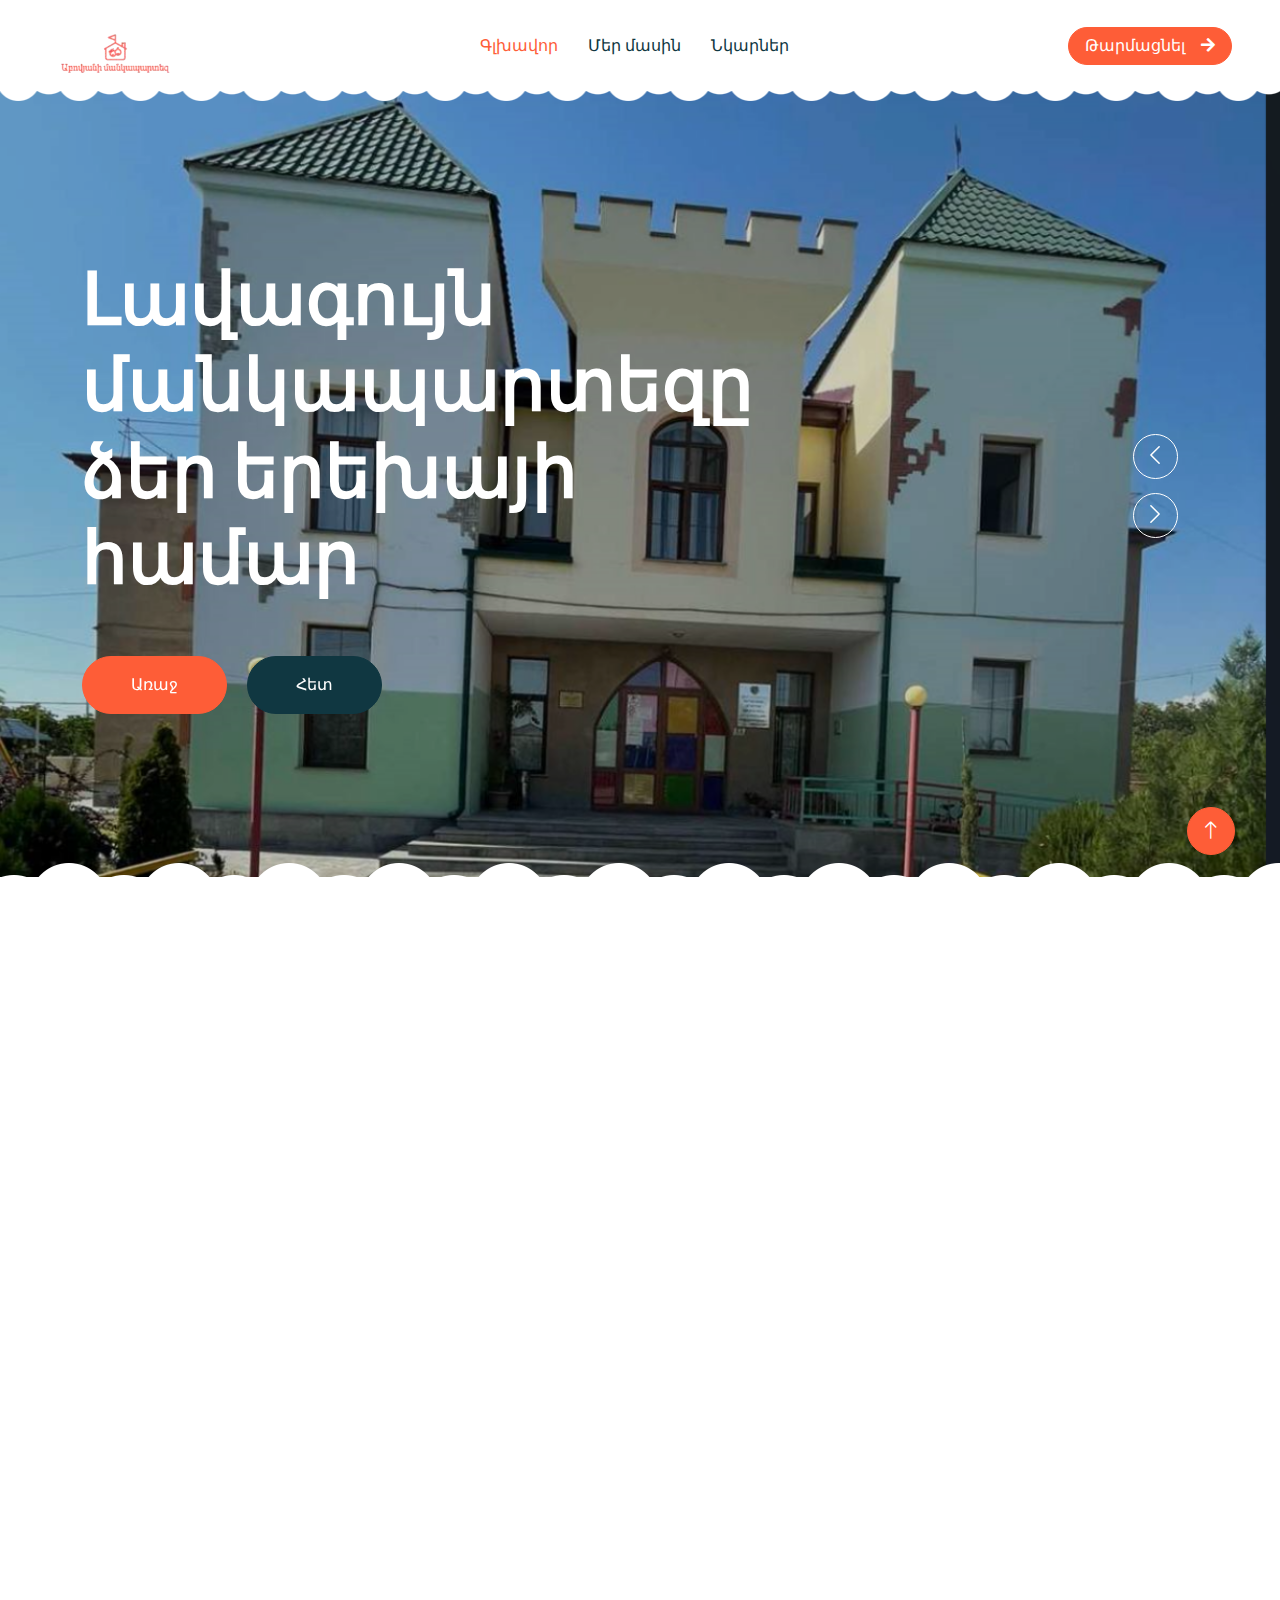
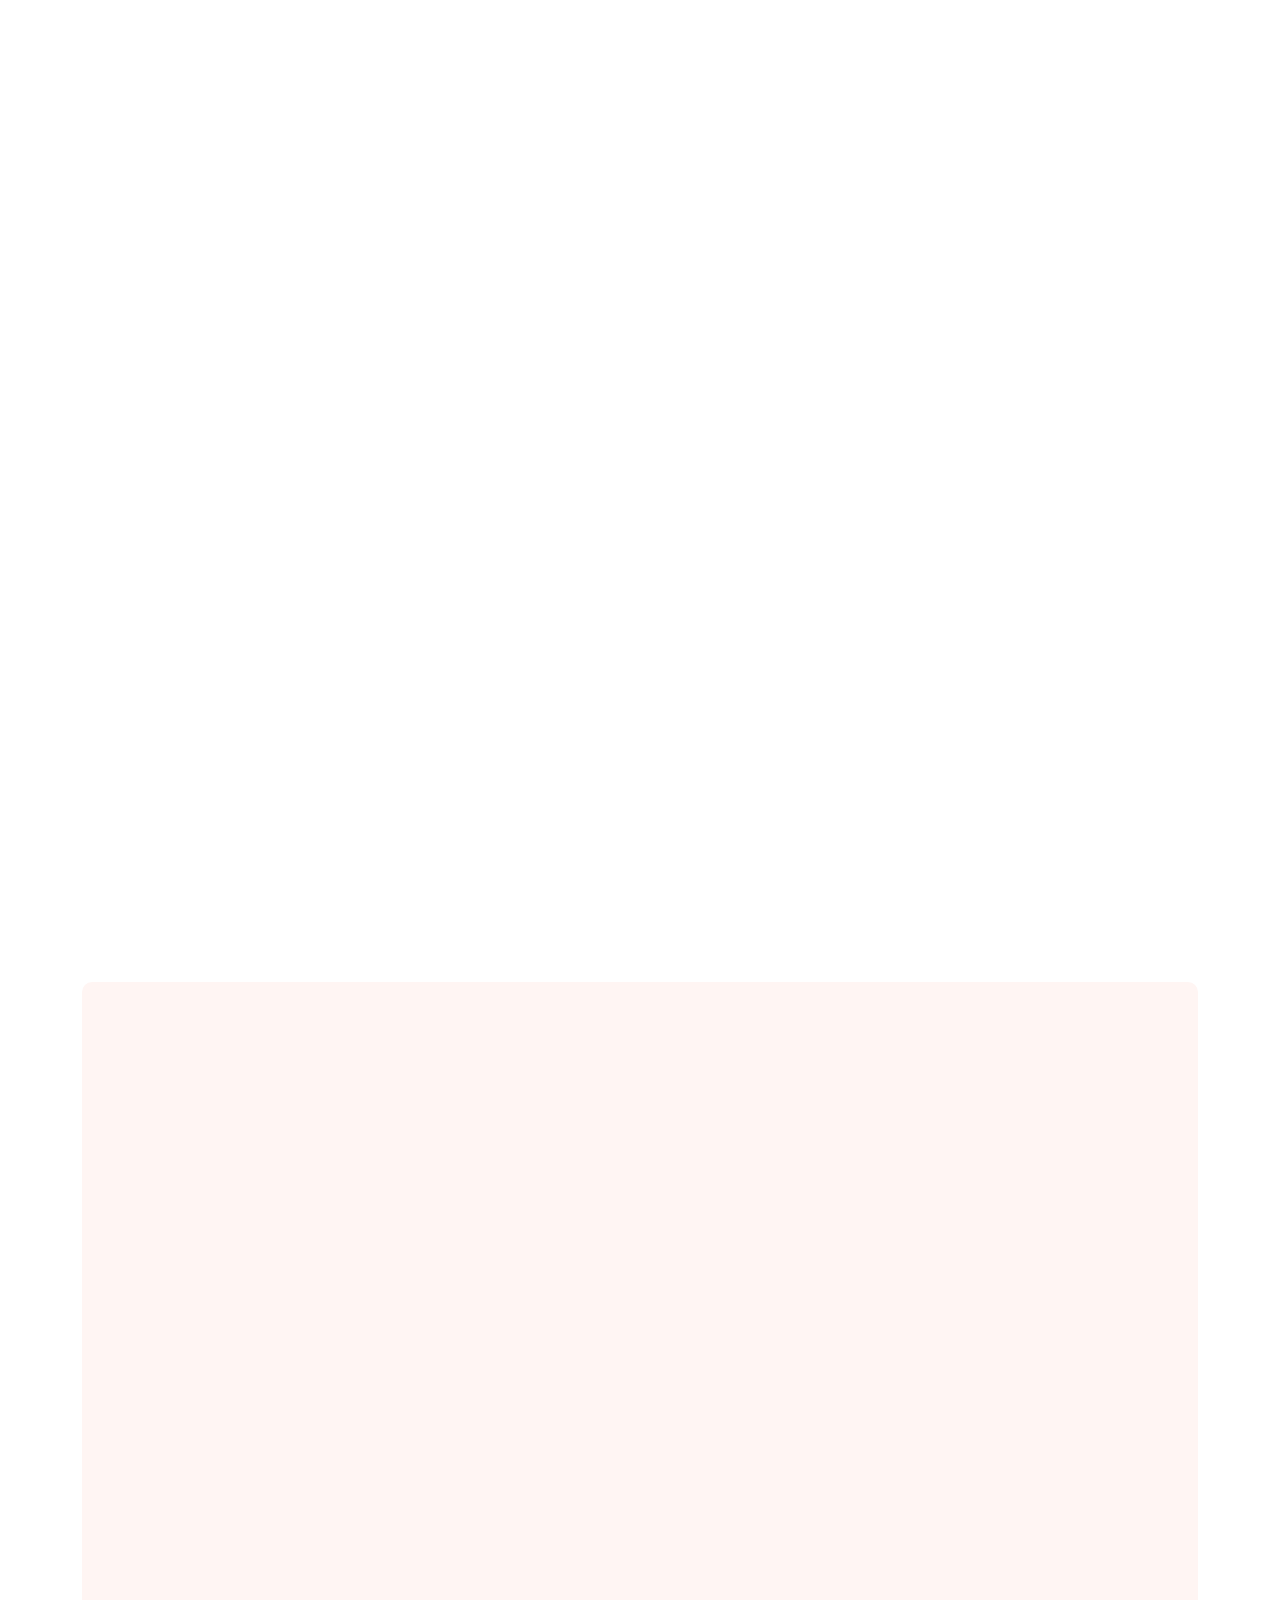
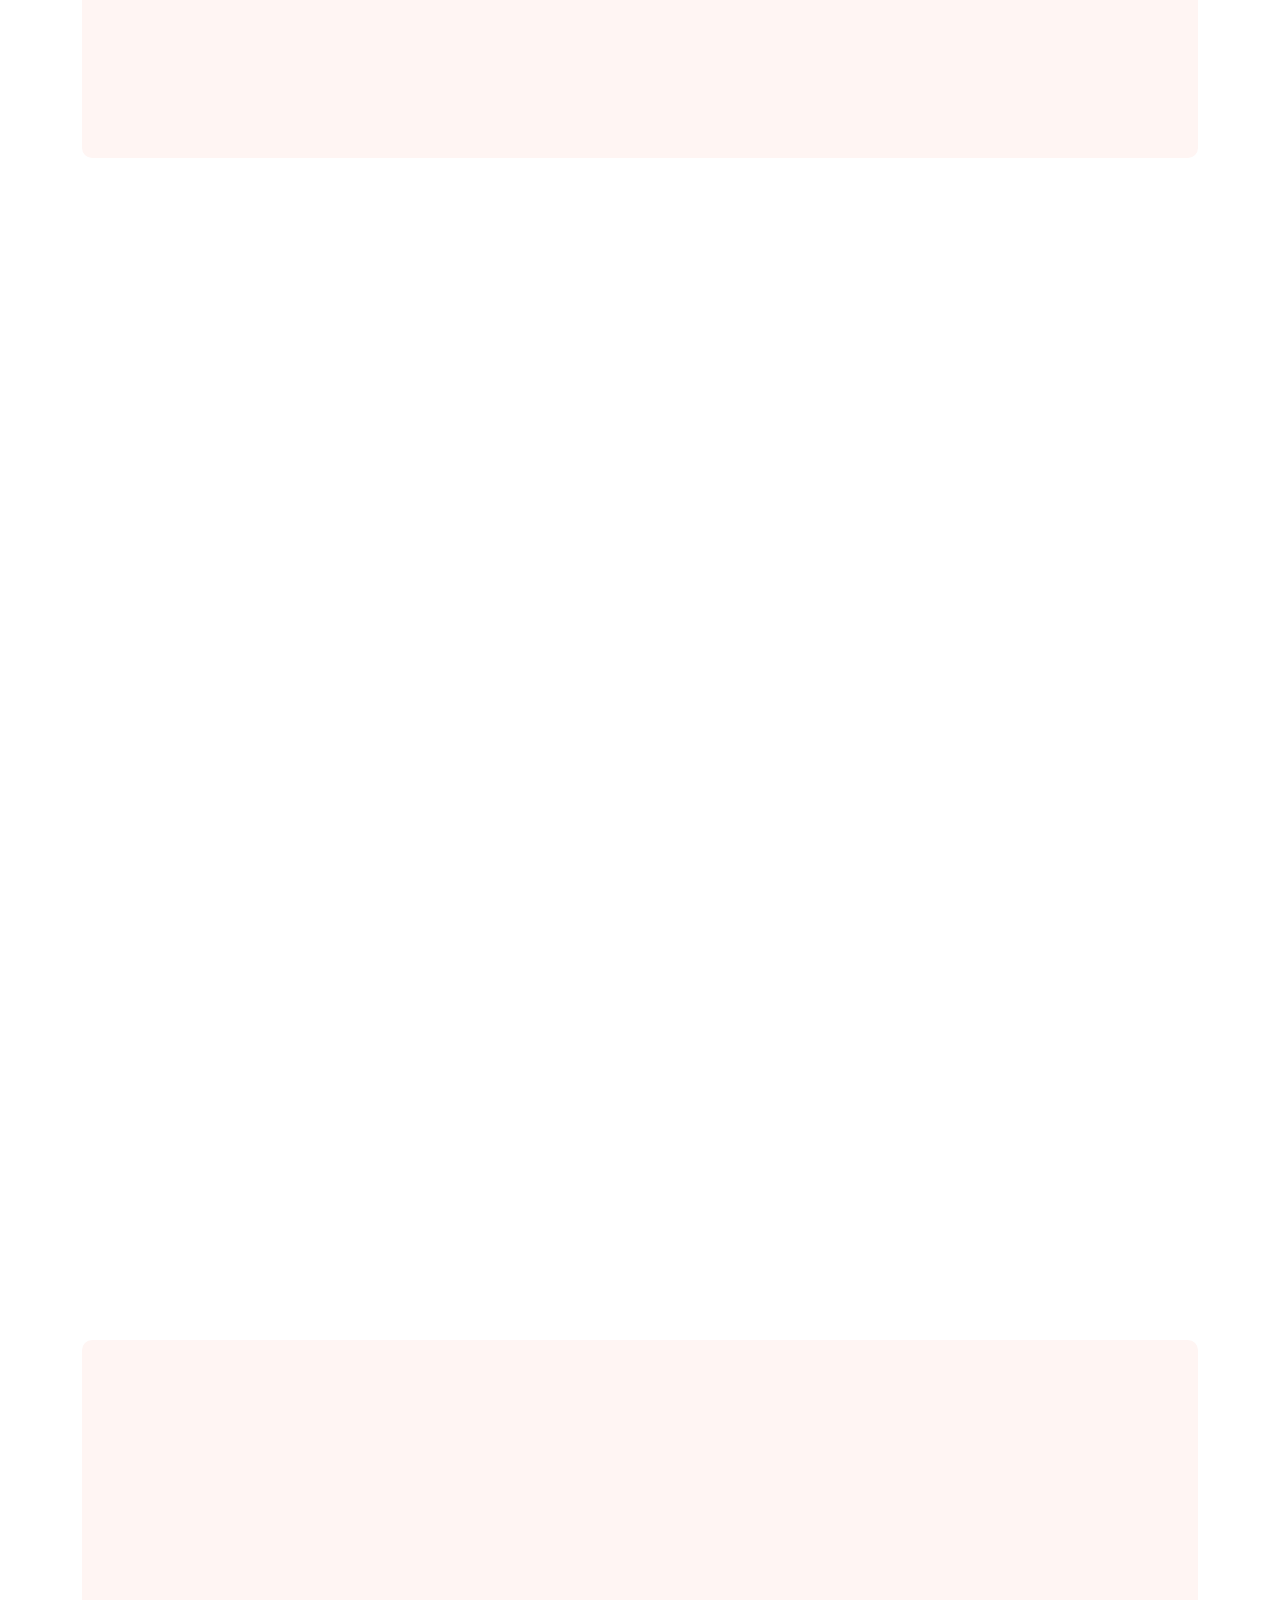
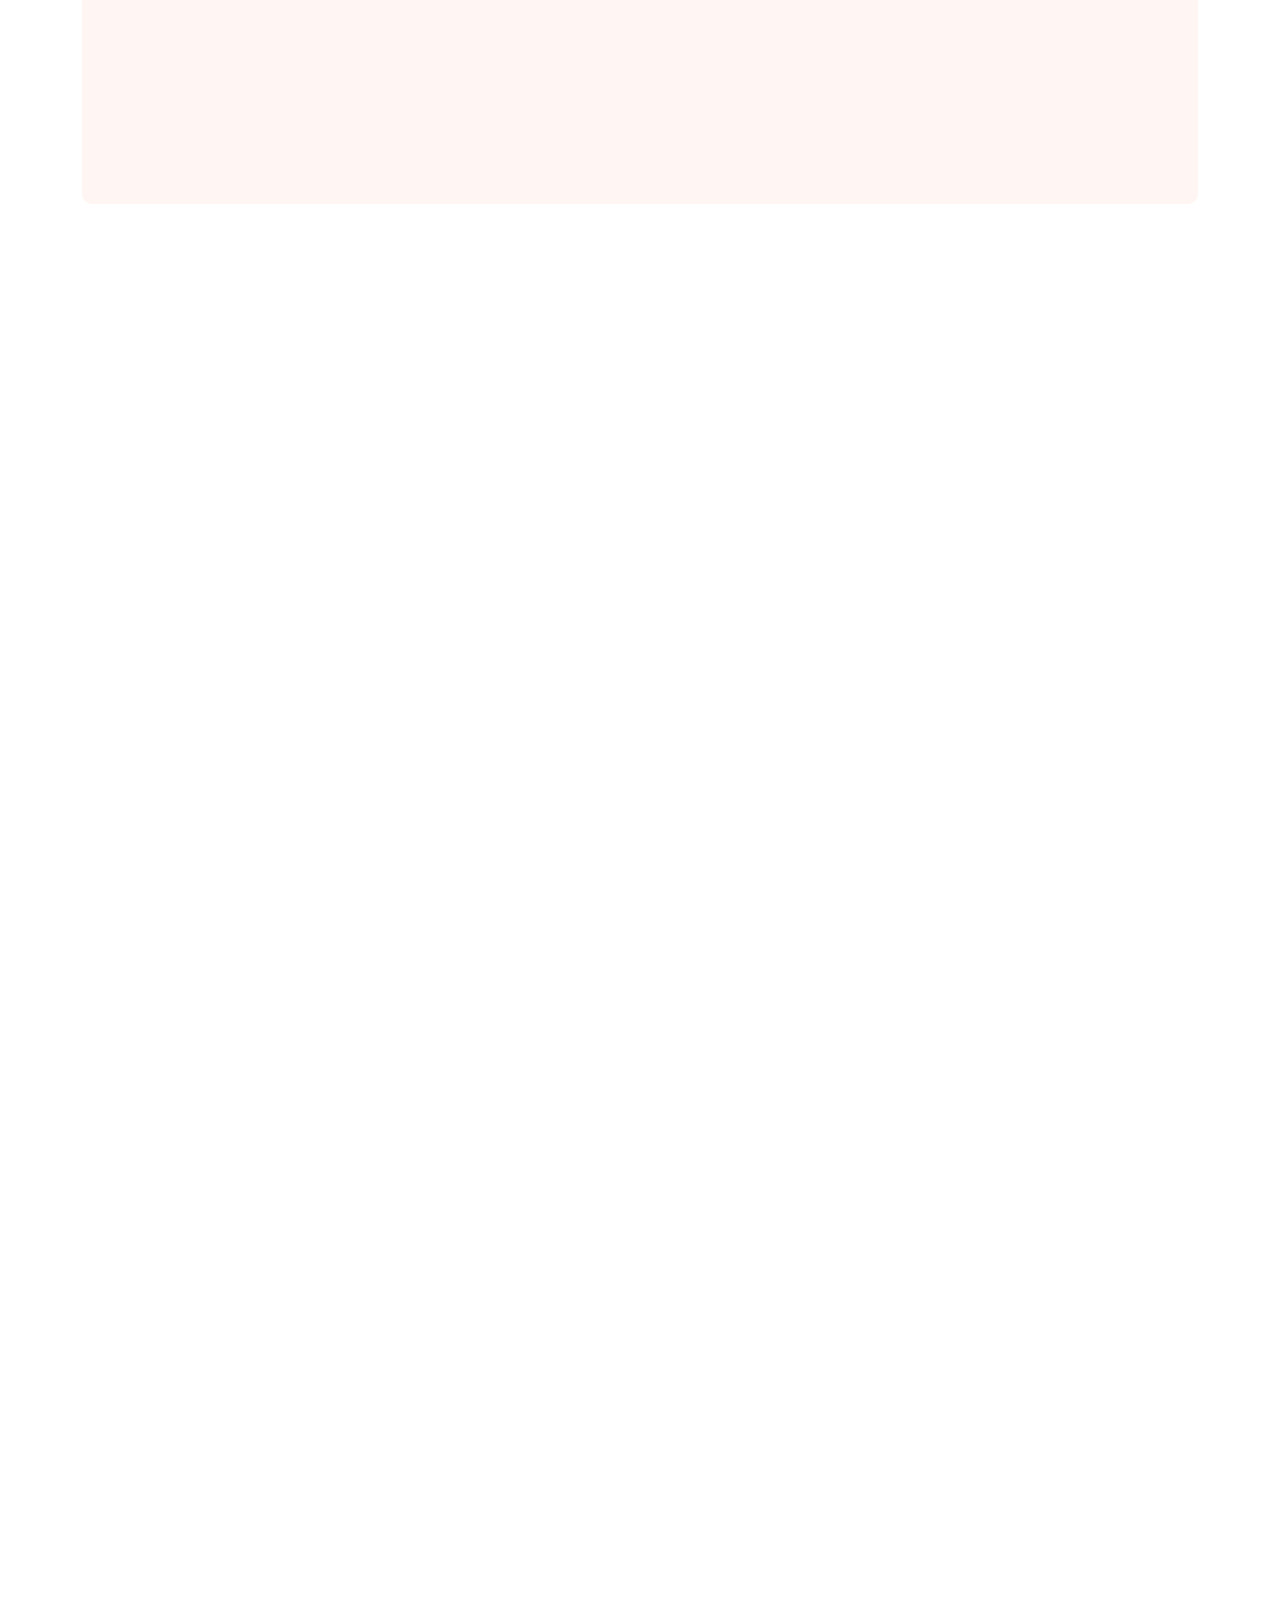
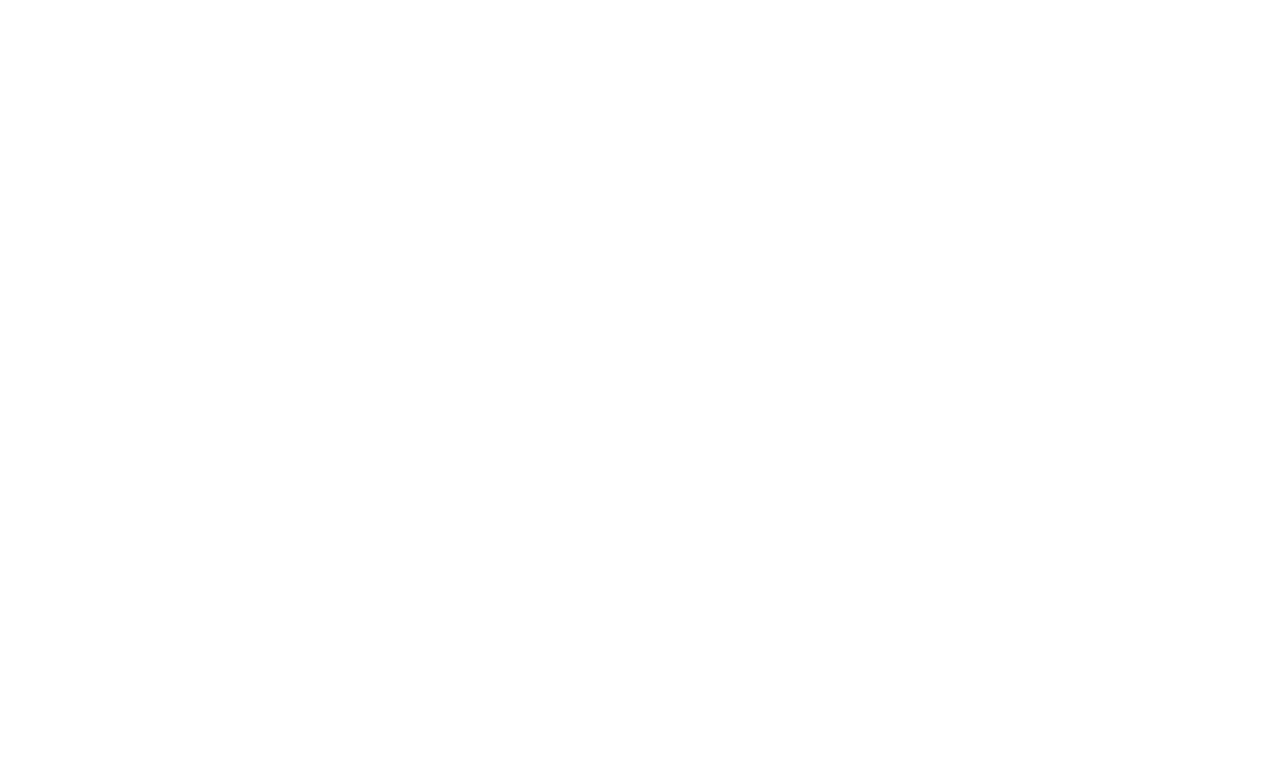
==== commit ce45e868: "logo" ====
--- a/index.html
+++ b/index.html
@@ -46,7 +46,9 @@
         <!-- Navbar Start -->
         <nav class="navbar navbar-expand-lg bg-white navbar-light sticky-top px-4 px-lg-5 py-lg-0">
             <a href="index.html" class="navbar-brand">
-                <h1 class="m-0 text-primary"><i class="fa fa-book-reader me-3"></i>Աբովյանի մանկապարտեզ</h1>
+                <div class="logo" >
+                    <img src="./img/llogo.png" alt="">
+                </div>
             </a>
             <button type="button" class="navbar-toggler" data-bs-toggle="collapse" data-bs-target="#navbarCollapse">
                 <span class="navbar-toggler-icon"></span>
--- a/css/style.css
+++ b/css/style.css
@@ -12,6 +12,7 @@
     bottom: 45px;
     z-index: 99;
 }
+
 
 
 /*** Spinner ***/
@@ -95,6 +96,11 @@
 .font-secondary {
     font-family: 'Lobster Two', cursive;
 }
+h1, .h1 {
+    font-size:clamp(15px,5vw,18px);
+}
+
+
 
 
 /*** Navbar ***/
